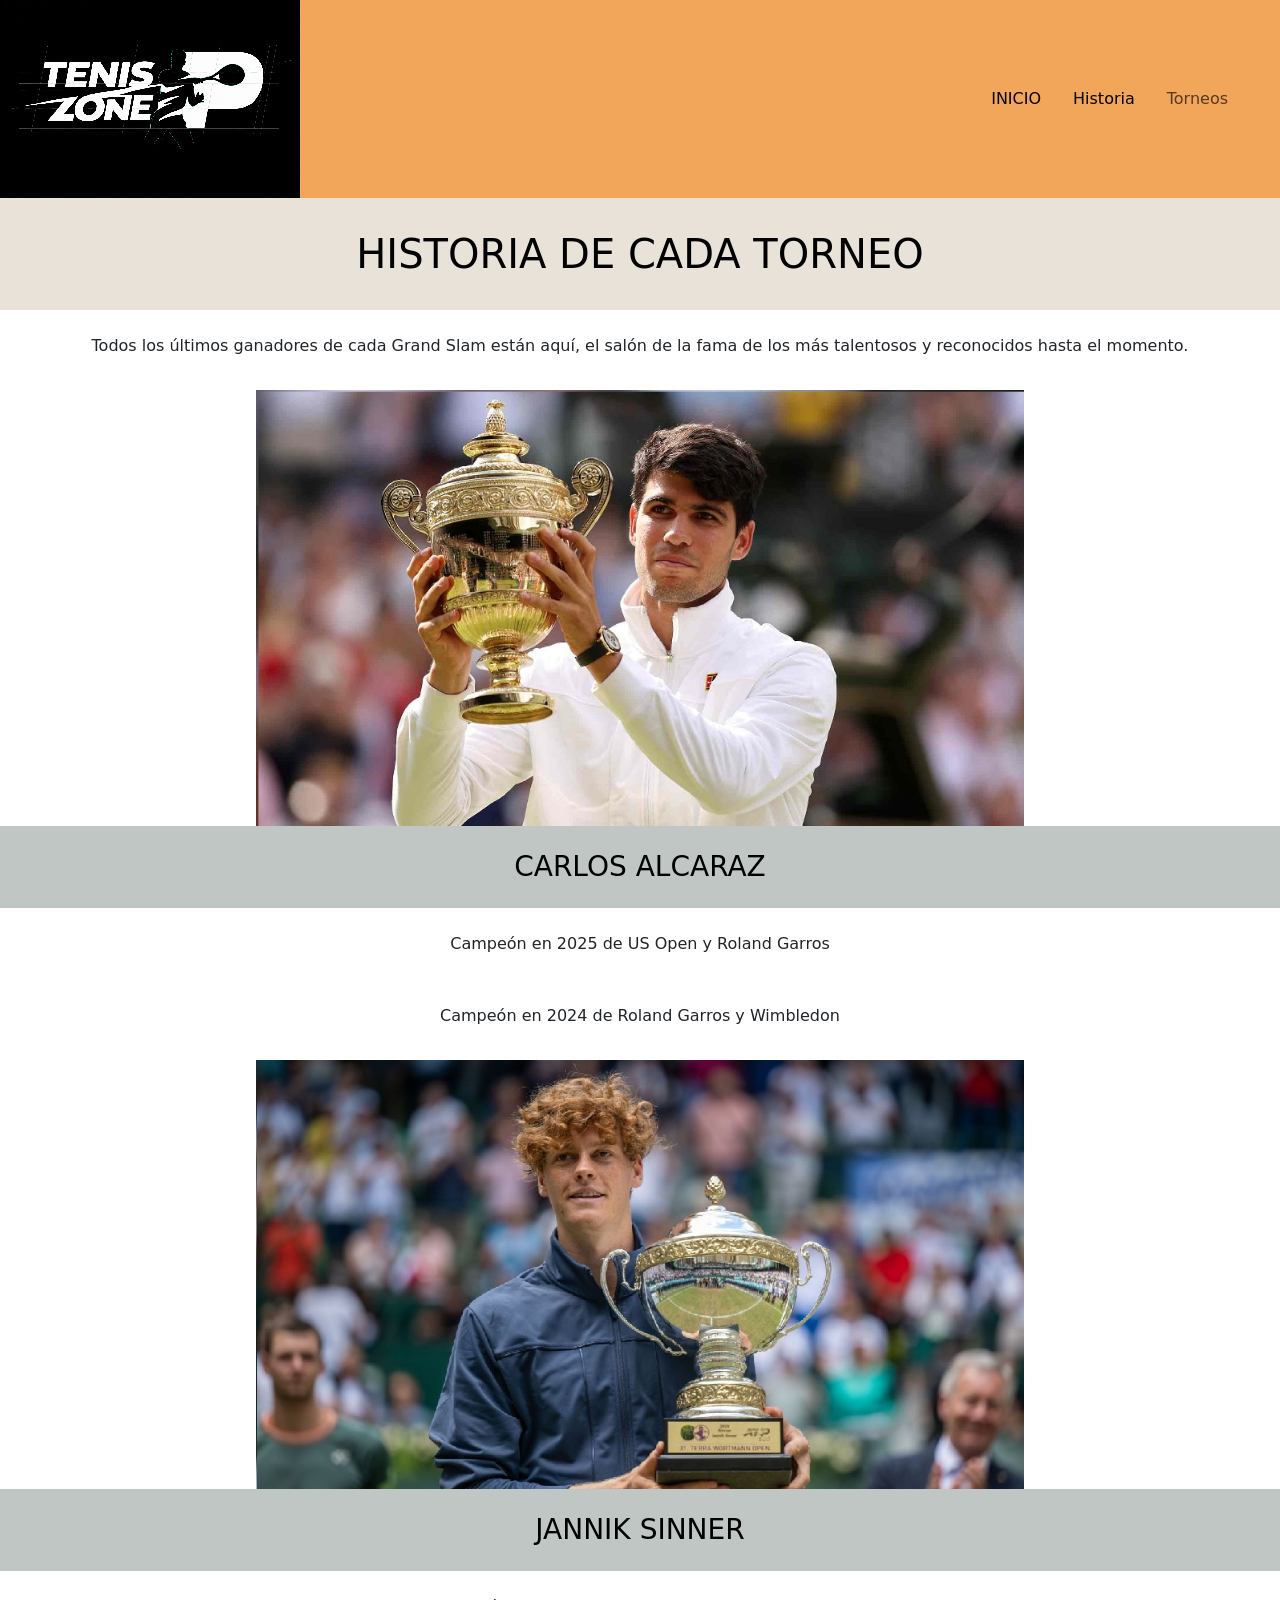
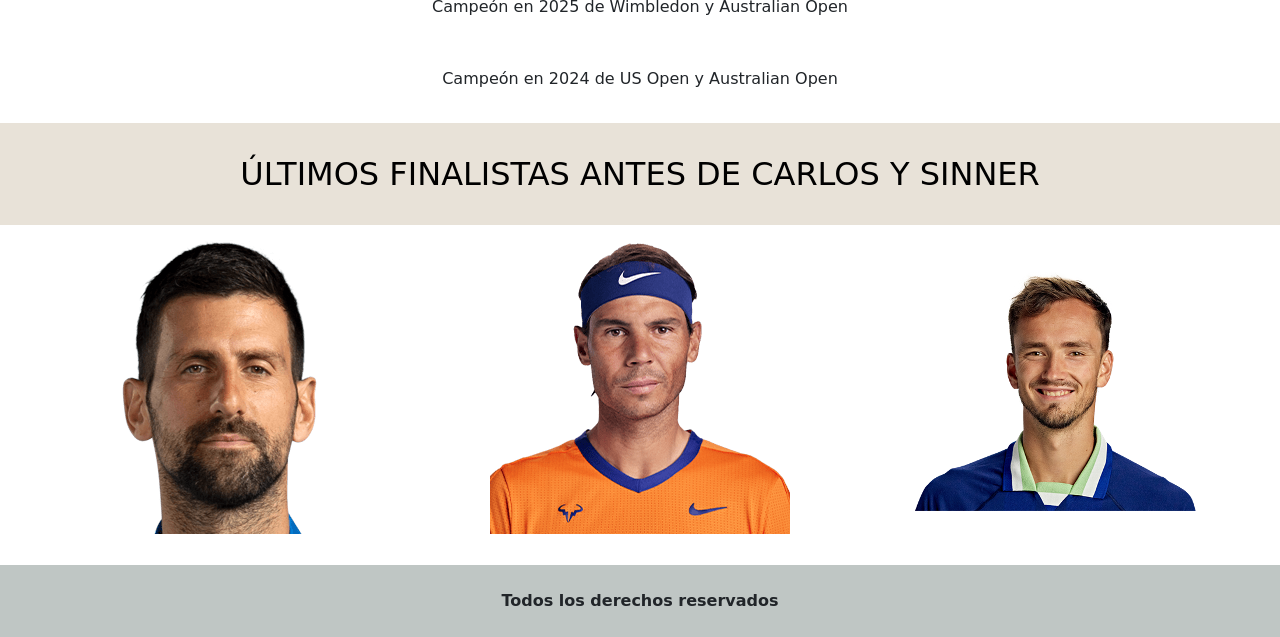
==== pages/historia.html @ b521cf33 "archivos de tenis-zone remake" ====
<!DOCTYPE html>
<html lang="en">
<head>
    <meta charset="UTF-8">
    <meta name="viewport" content="width=device-width, initial-scale=1.0">
    <link rel="stylesheet" href="../css/style.css">
    <title>HISTORIA</title>
    <link href="https://cdn.jsdelivr.net/npm/bootstrap@5.3.8/dist/css/bootstrap.min.css" rel="stylesheet" integrity="sha384-sRIl4kxILFvY47J16cr9ZwB07vP4J8+LH7qKQnuqkuIAvNWLzeN8tE5YBujZqJLB" crossorigin="anonymous">
</head>
<body>
   
    <header>
            <img src="../img/logo.png" alt="">

            <nav class="navbar navbar-expand-lg">
                <div class="container-fluid">
                    <button class="navbar-toggler" type="button" data-bs-toggle="collapse" data-bs-target="#navbarSupportedContent" aria-controls="navbarSupportedContent" aria-expanded="false" aria-label="Toggle navigation">
                    <span class="navbar-toggler-icon"></span>
                    </button>
            <div class="collapse navbar-collapse" id="navbarSupportedContent">
                <ul class="navbar-nav me-auto mb-2 mb-lg-0">
                    <li class="nav-item">
                        <a class="nav-link active" aria-current="page" href="../index.html">INICIO</a>
                    </li>
                    <li class="nav-item">
                        <a class="nav-link active" aria-current="page" href="historia.html">Historia</a>
                    </li>
                    <li class="nav-item">
                        <a class="nav-link" href="./torneos.html">Torneos</a>
                    </li>
                </ul>
            </div>
                </div>
            </nav>
        </header>
   
        
    <main class="main">

        <div class="tope">
            <h1 class="titulo"> HISTORIA DE CADA TORNEO </h1>
            
            <p> Todos los últimos ganadores de cada Grand Slam están aquí, el salón de la fama de los más talentosos y reconocidos hasta el momento. </p>
        </div class="tope">

        <div class="campeones">
            <img src="../img/alcaraz-campeon.jpg" alt="">
            
            <h3 id="titulos"> CARLOS ALCARAZ </h3>
            
            <p> Campeón en 2025 de US Open y Roland Garros </p>
            <p> Campeón en 2024 de Roland Garros y Wimbledon </p>
        </div class="alcaraz">

        <div class="sinner">
            <img src="../img/sinner-campeon.jpg" alt="">
            
            <h3 id="titulos"> JANNIK SINNER </h3>
            
            <p> Campeón en 2025 de Wimbledon y Australian Open </p>
            <p> Campeón en 2024 de US Open y Australian Open </p>
        </div>

    </main>

    <div>
        <h2 class="titulo">
            ÚLTIMOS FINALISTAS ANTES DE CARLOS Y SINNER
        </h2>
        
        <!-- añadir flex a esta class y despues a cada div display flex y jc center -->

        <div class="finalistas">
        
            <div class="novak">
                <img class="item1" src="../img/djokovic.png" alt="">
            </div>
            
            <div class="nadal">
                <img class="item2" src="../img/nadal.png" alt="">
            </div>
            
            <div class="medveded">
                <img class="item3" src="../img/medvedev.png" alt="">
            </div>
        
        </div>
    </div>

    <footer class="footer">
        Todos los derechos reservados
    </footer>

    <script src="https://cdn.jsdelivr.net/npm/bootstrap@5.3.8/dist/js/bootstrap.bundle.min.js" integrity="sha384-FKyoEForCGlyvwx9Hj09JcYn3nv7wiPVlz7YYwJrWVcXK/BmnVDxM+D2scQbITxI" crossorigin="anonymous"></script>
</body>
</html>
---- css/style.css ----
/* Reset de CSS */
* {
    margin: 0;
    padding: 0;
    box-sizing: border-box;
}

body { 
    background-color: #6F8F72;
    color: whitesmoke;

}



header { 
    background-color: #F2A65A;
    display: flex;
    justify-content: space-between; 
    align-items: center; 
    
}

header nav ul { 
    display: flex;
    list-style: none;
    gap: 1rem;
    padding: 2rem;
    justify-content: center;
}

header a:hover { 
    font-size: large;
}

header a:visited { 
    color: black;

}

.titulo { 
    background-color: #E8E2D8;
    color: black;
    text-align: center;
    padding: 2rem;
}

.titulo:active { 
    background-color: #BFC6C4;

}


#titulos { 
    background-color: #BFC6C4;
    color: black;

}

.link { 
    display: flex;
    justify-content: center;
    padding: 1rem;
}


.link h3 { 
    text-align: center;
    width: 18rem;
    height: 5rem;
    border: 2px solid whitesmoke;
    padding: 1rem;
}

.link h3:hover { 
    background-color: #F2A65A;
    font-size: xx-large;

}

main { 
    justify-content: center;
    text-align: center;
}

main div img { 
    width: 70%;
    height: 70%;
    object-fit: cover;
}

main .gallery { 
    display: grid;
    gap: 1.5rem;
    grid-template-columns: 1fr;
}

#titulos { 
    padding: 1.5rem;
}

p { 
    padding: 1rem;
    text-align: center;

}

.formulario { 
    text-align: center;
}

.formulario form { 
    display: grid;
    grid-template-columns: 1fr;
    justify-content: center;
    padding: 1.5rem;
    gap: 1rem;
}

footer { 
    background-color: #BFC6C4;
    text-align: center;
    padding: 1.5rem;
    font-weight: bolder;
}

@media screen and (min-width: 768px) {

    header { 
        flex-direction: row;
    }

    main .gallery { 
        grid-template-columns: repeat(2, 1fr);
    }


    .formulario form { 
        display: grid;
        grid-template-columns: repeat(1, 1fr);
        grid-template-rows: repeat(5, 1fr);
    }
} 

@media screen and (min-width: 1024px) {

    main .gallery { 
        grid-template-columns: repeat(3, 1fr);
    }

    .formulario form { 
        grid-template-columns: repeat(2, 1fr);
        max-width: 800px;
        margin: 0 auto;
    }

    .formulario input[type="submit"] {
        grid-column: span 2;

}

/* sección de historia */



.finalistas { 
    display: flex;
    justify-content: space-between;
    align-items: center;
    padding: 1rem;
}


.finalistas { 

    .novak { 
        display: flex;
        justify-content: center;
    }
    
    .nadal { 
        display: flex;
        justify-content: center;
    }

    .medveded { 
        display: flex;
        justify-content: center;

    }
}


@media screen and (max-width: 764px) {

    div .finalistas { 
        display: grid;
        grid-template-columns: repeat(2, 1fr);
        grid-template-rows: repeat(2, 80%);
    }
}

@media screen and (min-width: 1024px) {

    div .finalistas { 
        display: grid;
        grid-template-columns: repeat(3, 1fr);
        grid-template-rows: 90%;

    }
}


/* sección de torneos */


    main div img { 
    width: 60%;
    height: 60%;
    object-fit: cover;
}

.boxies { 
    display: grid;
    grid-template-columns: repeat(1, 1fr);
    grid-template-rows: repeat(4, 1fr);
}

@media screen and (min-width: 764px) {

    .boxies { 
        display: grid;
        grid-template-columns: repeat(2, 1fr);
        grid-template-rows: repeat(2, 50%);
    }
    
}


@media screen and (min-width:1024px) {

    .boxies { 
        display: grid;
        grid-template-columns: repeat(4, 1fr);
        grid-template-rows: repeat(1, 100%);
        padding-top: 1rem;
    }

}
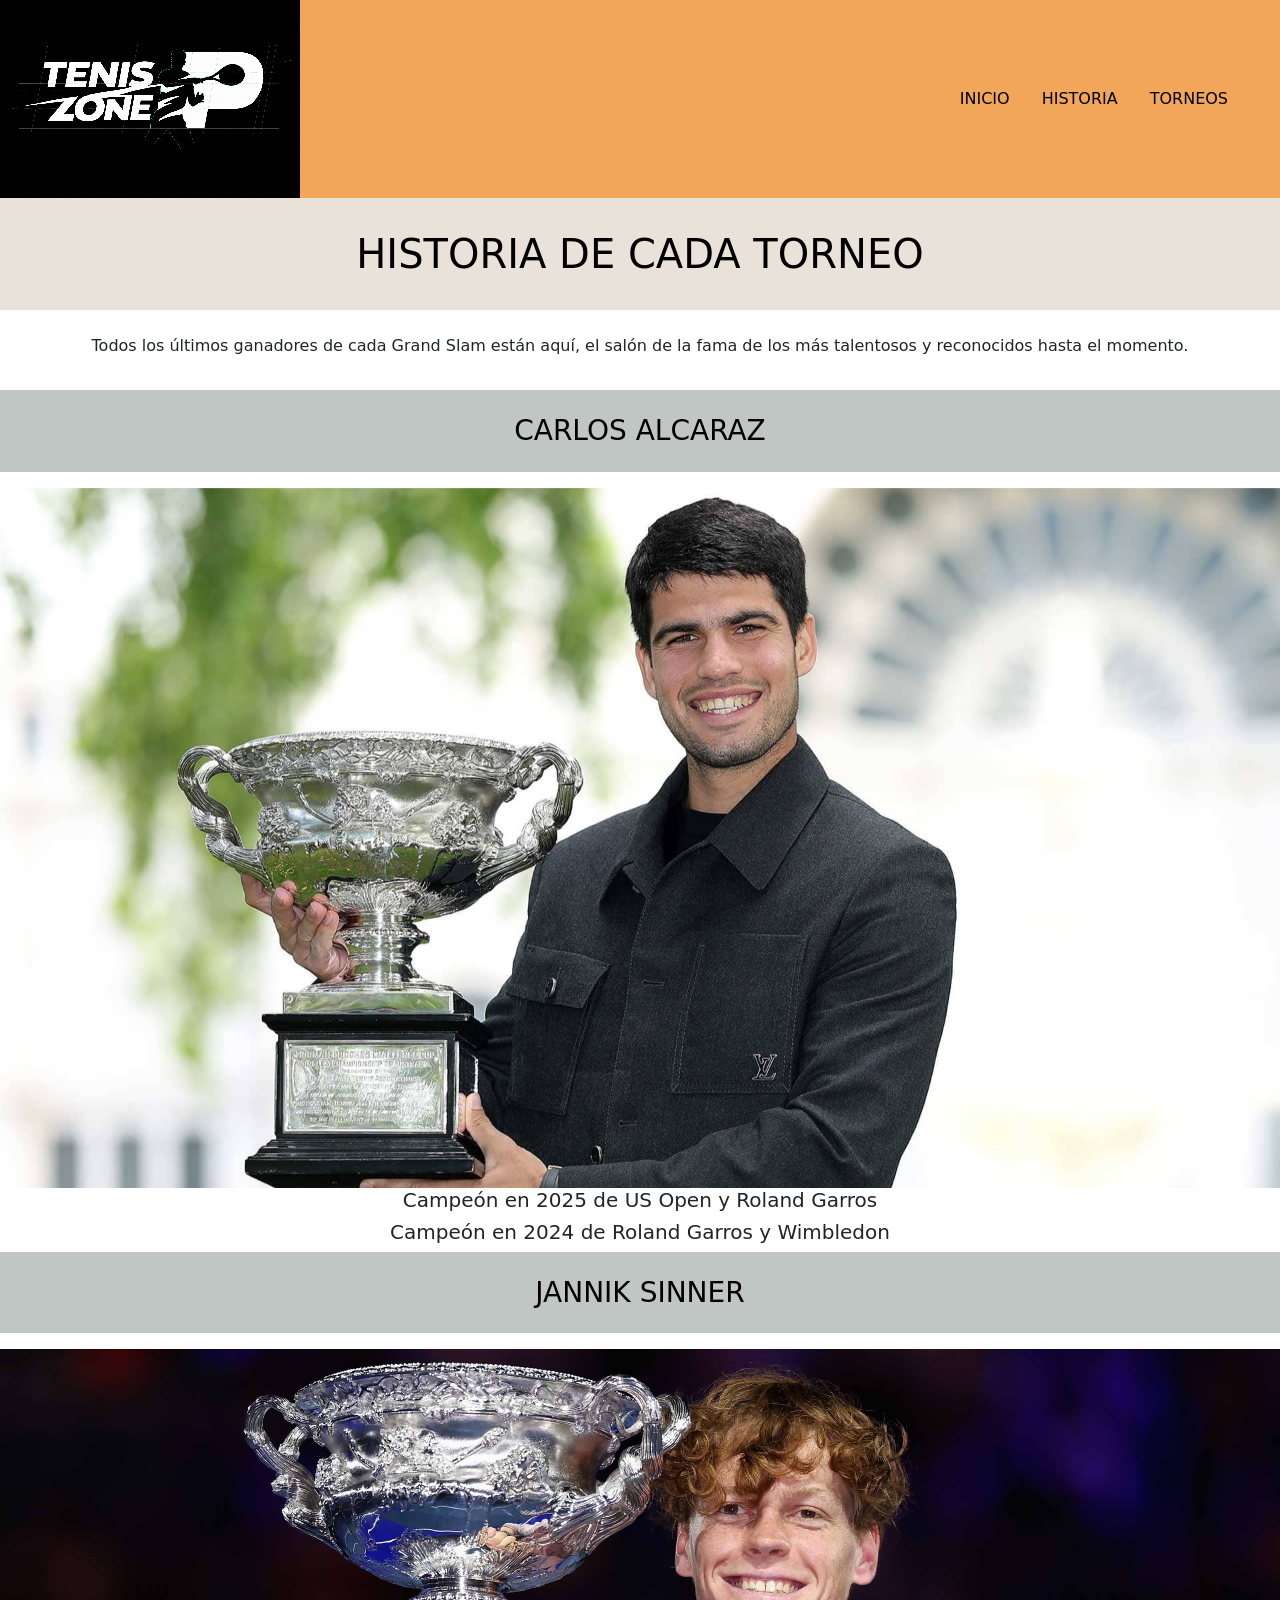
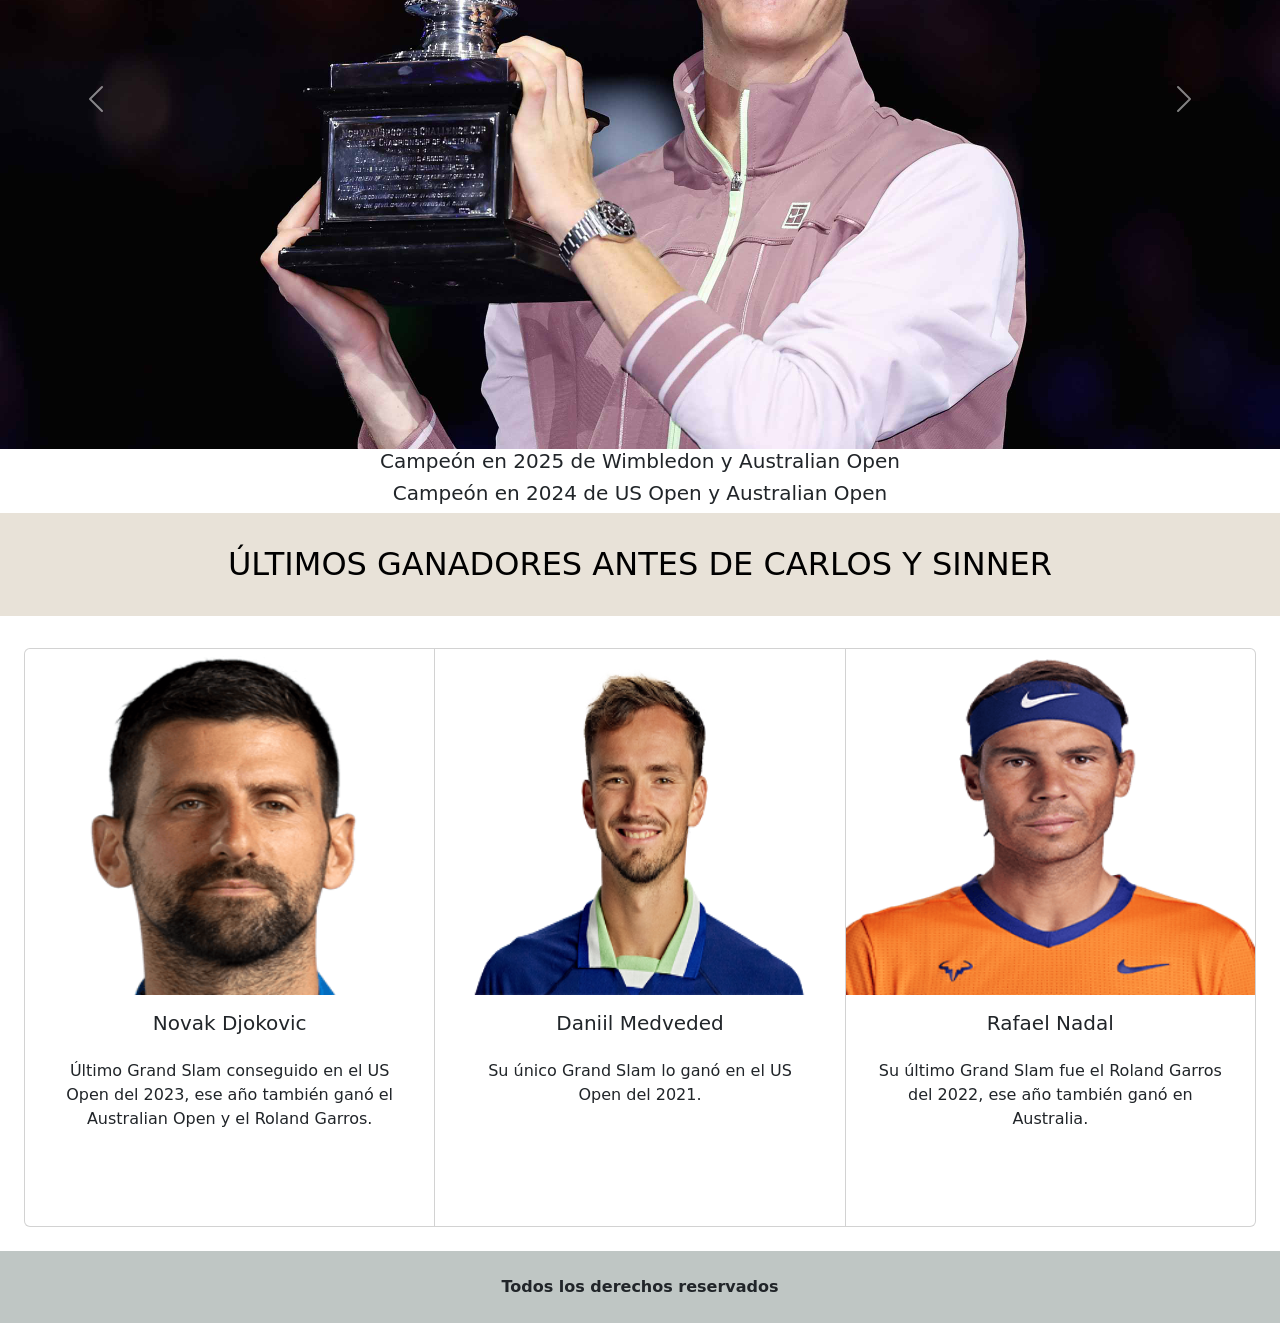
==== commit c4259d6a: "actualización del 9 de feb" ====
--- a/pages/historia.html
+++ b/pages/historia.html
@@ -23,10 +23,10 @@
                         <a class="nav-link active" aria-current="page" href="../index.html">INICIO</a>
                     </li>
                     <li class="nav-item">
-                        <a class="nav-link active" aria-current="page" href="historia.html">Historia</a>
+                        <a class="nav-link active" aria-current="page" href="historia.html">HISTORIA</a>
                     </li>
                     <li class="nav-item">
-                        <a class="nav-link" href="./torneos.html">Torneos</a>
+                        <a class="nav-link active" aria-current="page" href="./torneos.html">TORNEOS</a>
                     </li>
                 </ul>
             </div>
@@ -42,35 +42,104 @@
             
             <p> Todos los últimos ganadores de cada Grand Slam están aquí, el salón de la fama de los más talentosos y reconocidos hasta el momento. </p>
         </div class="tope">
+    
+        <!-- en bootstrap -->
+        <h3 id="titulos"> CARLOS ALCARAZ </h3>
 
-        <div class="campeones">
-            <img src="../img/alcaraz-campeon.jpg" alt="">
+        <div id="carouselExampleAutoplaying" class="carousel slide mt-3" data-bs-ride="carousel">
+            <div class="carousel-inner">
+            <div class="carousel-item active">
+            <img src="../img/alcaraz-ao.jpg" class="d-block w-100" alt="...">
+            </div>
+            <div class="carousel-item">
+            <img src="../img/alcaraz-rg-2025.jpg" class="d-block w-100" alt="...">
+            </div>
+            <div class="carousel-item">
+            <img src="../img/alcaraz-campeon.jpg" class="d-block w-100" alt="...">
+            </div>
+            </div>
+            <button class="carousel-control-prev" type="button" data-bs-target="#carouselExampleAutoplaying" data-bs-slide="prev">
+            <span class="carousel-control-prev-icon" aria-hidden="true"></span>
+            <span class="visually-hidden">Previous</span>
+            </button>
+            <button class="carousel-control-next" type="button" data-bs-target="#carouselExampleAutoplaying" data-bs-slide="next">
+            <span class="carousel-control-next-icon" aria-hidden="true"></span>
+            <span class="visually-hidden">Next</span>
+            </button>
+        </div>
+
+        <h5> Campeón en 2025 de US Open y Roland Garros </h5>
+        <h5> Campeón en 2024 de Roland Garros y Wimbledon </h5>
+
+        <h3 id="titulos"> JANNIK SINNER </h3>
             
-            <h3 id="titulos"> CARLOS ALCARAZ </h3>
-            
-            <p> Campeón en 2025 de US Open y Roland Garros </p>
-            <p> Campeón en 2024 de Roland Garros y Wimbledon </p>
-        </div class="alcaraz">
+            <div id="carouselExampleAutoplaying" class="carousel slide mt-3" data-bs-ride="carousel">
+  <div class="carousel-inner">
+    <div class="carousel-item active">
+      <img src="../img/jannik-campeon.jpg" class="d-block w-100" alt="...">
+    </div>
+    <div class="carousel-item">
+      <img src="../img/jannik-wimbledon.jpg" class="d-block w-100" alt="...">
+    </div>
+    <div class="carousel-item">
+      <img src="../img/sinner-campeon.jpg" class="d-block w-100" alt="...">
+    </div>
+  </div>
+  <button class="carousel-control-prev" type="button" data-bs-target="#carouselExampleAutoplaying" data-bs-slide="prev">
+    <span class="carousel-control-prev-icon" aria-hidden="true"></span>
+    <span class="visually-hidden">Previous</span>
+  </button>
+  <button class="carousel-control-next" type="button" data-bs-target="#carouselExampleAutoplaying" data-bs-slide="next">
+    <span class="carousel-control-next-icon" aria-hidden="true"></span>
+    <span class="visually-hidden">Next</span>
+  </button>
+</div>
 
-        <div class="sinner">
-            <img src="../img/sinner-campeon.jpg" alt="">
-            
-            <h3 id="titulos"> JANNIK SINNER </h3>
-            
-            <p> Campeón en 2025 de Wimbledon y Australian Open </p>
-            <p> Campeón en 2024 de US Open y Australian Open </p>
+
+
+            <h5> Campeón en 2025 de Wimbledon y Australian Open </h5>
+            <h5> Campeón en 2024 de US Open y Australian Open </h5>
         </div>
 
     </main>
 
     <div>
         <h2 class="titulo">
-            ÚLTIMOS FINALISTAS ANTES DE CARLOS Y SINNER
+            ÚLTIMOS GANADORES ANTES DE CARLOS Y SINNER
         </h2>
         
+        <!-- Card con bootstrap -->
+
+            <div class="card-group p-4 text-center">
+  <div class="card">
+    <img src="../img/djokovic.png" class="card-img-top" alt="...">
+    <div class="card-body">
+      <h5 class="card-title">Novak Djokovic</h5>
+      <p class="card-text">Último Grand Slam conseguido en el US Open del 2023, ese año también ganó el Australian Open y el Roland Garros.</p>
+    </div>
+  </div>
+  <div class="card">
+    <img src="../img/medvedev.png" class="card-img-top" alt="...">
+    <div class="card-body">
+      <h5 class="card-title">Daniil Medveded</h5>
+      <p class="card-text">Su único Grand Slam lo ganó en el US Open del 2021.</p>
+    </div>
+  </div>
+  <div class="card">
+    <img src="../img/nadal.png" class="card-img-top" alt="...">
+    <div class="card-body">
+      <h5 class="card-title">Rafael Nadal</h5>
+      <p class="card-text">Su último Grand Slam fue el Roland Garros del 2022, ese año también ganó en Australia.</p>
+    </div>
+  </div>
+</div>
+
+
+
+
         <!-- añadir flex a esta class y despues a cada div display flex y jc center -->
 
-        <div class="finalistas">
+        <!-- <div class="finalistas">
         
             <div class="novak">
                 <img class="item1" src="../img/djokovic.png" alt="">
@@ -85,7 +154,9 @@
             </div>
         
         </div>
-    </div>
+        </div> -->
+
+        <!-- Los metí en una nota porque así no olvido lo que me enseñó el profe pero no se muestra online -->
 
     <footer class="footer">
         Todos los derechos reservados
--- a/css/style.css
+++ b/css/style.css
@@ -78,6 +78,11 @@
 
 }
 
+.carousel-item { 
+    max-height: 700px;
+
+}
+
 main { 
     justify-content: center;
     text-align: center;
@@ -95,6 +100,12 @@
     grid-template-columns: 1fr;
 }
 
+.container .row { 
+    justify-content: space-between;
+    padding: 3rem;
+
+}
+
 #titulos { 
     padding: 1.5rem;
 }
@@ -160,6 +171,11 @@
 }
 
 /* sección de historia */
+
+.card-group .card img { 
+    height: 60%;
+
+}
 
 
 
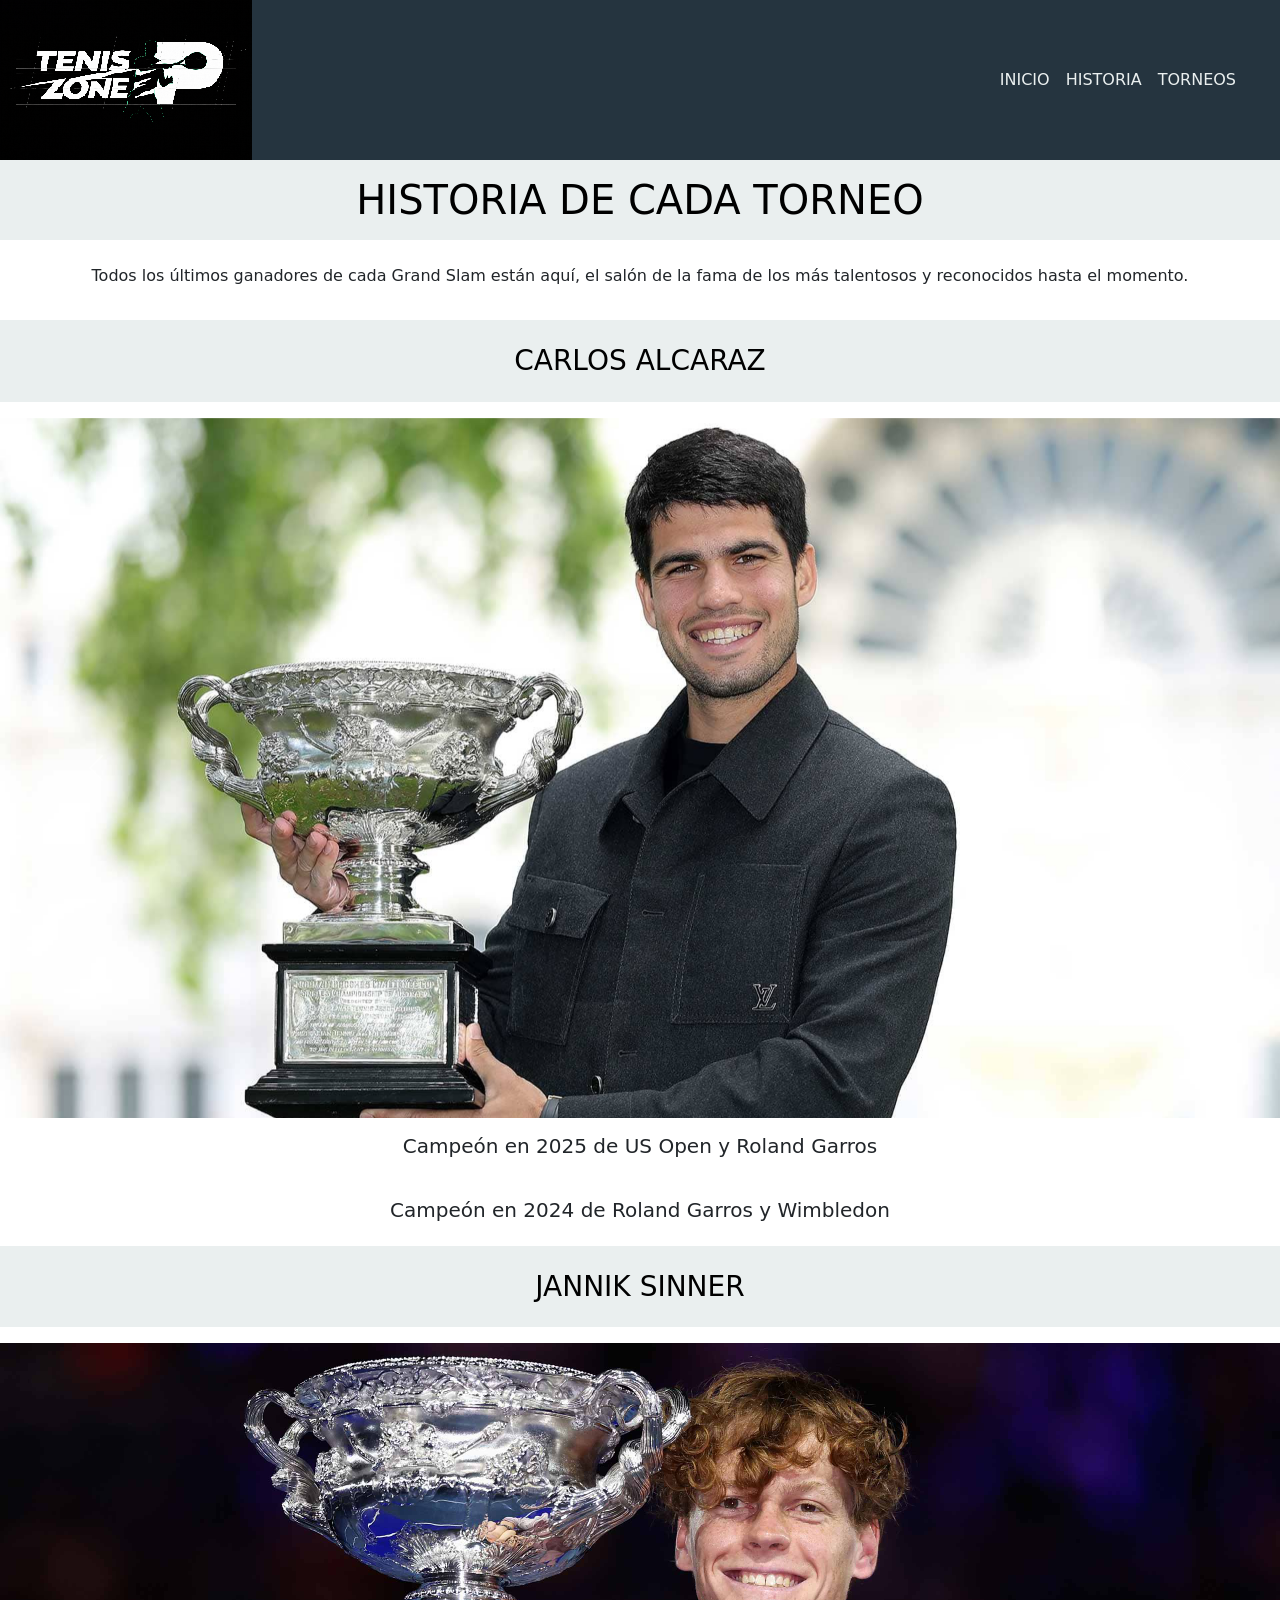
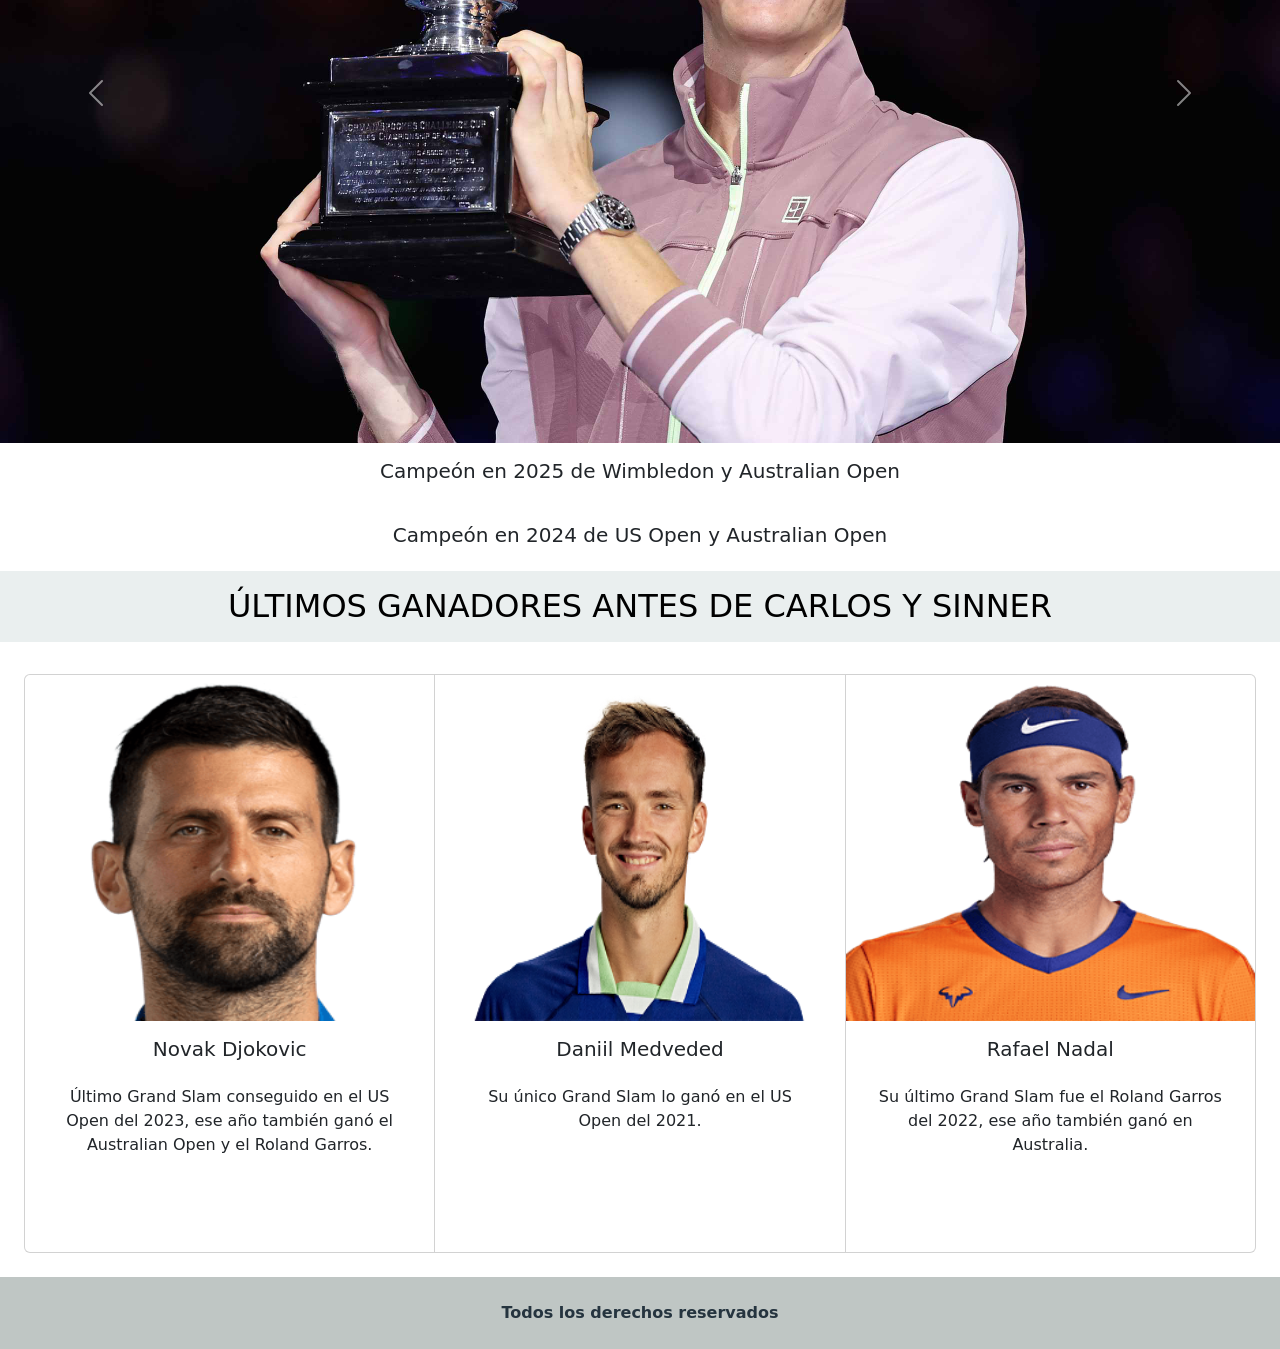
==== commit 8143cc8e: "ultimos cambios para la entrega" ====
--- a/pages/historia.html
+++ b/pages/historia.html
@@ -10,29 +10,29 @@
 <body>
    
     <header>
-            <img src="../img/logo.png" alt="">
+        <img src="../img/logo.png" alt="logo de la pagina">
 
-            <nav class="navbar navbar-expand-lg">
-                <div class="container-fluid">
-                    <button class="navbar-toggler" type="button" data-bs-toggle="collapse" data-bs-target="#navbarSupportedContent" aria-controls="navbarSupportedContent" aria-expanded="false" aria-label="Toggle navigation">
+        <nav class="navbar navbar-expand-lg me-4">
+            <div class="container-fluid">
+                <button class="navbar-toggler" type="button" data-bs-toggle="collapse" data-bs-target="#navbarSupportedContent" aria-controls="navbarSupportedContent" aria-expanded="false" aria-label="Toggle navigation">
                     <span class="navbar-toggler-icon"></span>
-                    </button>
-            <div class="collapse navbar-collapse" id="navbarSupportedContent">
-                <ul class="navbar-nav me-auto mb-2 mb-lg-0">
-                    <li class="nav-item">
-                        <a class="nav-link active" aria-current="page" href="../index.html">INICIO</a>
-                    </li>
-                    <li class="nav-item">
-                        <a class="nav-link active" aria-current="page" href="historia.html">HISTORIA</a>
-                    </li>
-                    <li class="nav-item">
-                        <a class="nav-link active" aria-current="page" href="./torneos.html">TORNEOS</a>
-                    </li>
-                </ul>
+                </button>
+                <div class="collapse navbar-collapse" id="navbarSupportedContent">
+                    <ul class="navbar-nav me-auto mb-2 mb-lg-0">
+                        <li class="nav-item">
+                            <a class="nav-link active" aria-current="page" href="../index.html">INICIO</a>
+                        </li>
+                        <li class="nav-item">
+                            <a class="nav-link active" aria-current="page" href="historia.html">HISTORIA</a>
+                        </li>
+                        <li class="nav-item">
+                            <a class="nav-link active" aria-current="page" href="./torneos.html">TORNEOS</a>
+                        </li>
+                    </ul>
+                </div>
             </div>
-                </div>
-            </nav>
-        </header>
+        </nav>
+    </header>
    
         
     <main class="main">
@@ -48,23 +48,23 @@
 
         <div id="carouselExampleAutoplaying" class="carousel slide mt-3" data-bs-ride="carousel">
             <div class="carousel-inner">
-            <div class="carousel-item active">
-            <img src="../img/alcaraz-ao.jpg" class="d-block w-100" alt="...">
-            </div>
-            <div class="carousel-item">
-            <img src="../img/alcaraz-rg-2025.jpg" class="d-block w-100" alt="...">
-            </div>
-            <div class="carousel-item">
-            <img src="../img/alcaraz-campeon.jpg" class="d-block w-100" alt="...">
-            </div>
+                <div class="carousel-item active">
+                    <img src="../img/alcaraz-ao.jpg" class="d-block w-100" alt="alcaraz en el autralian open">
+                </div>
+                <div class="carousel-item">
+                    <img src="../img/alcaraz-rg-2025.jpg" class="d-block w-100" alt="alcaraz en roland garros">
+                </div>
+                <div class="carousel-item">
+                    <img src="../img/alcaraz-campeon.jpg" class="d-block w-100" alt="alcaraz campeon">
+                </div>
             </div>
             <button class="carousel-control-prev" type="button" data-bs-target="#carouselExampleAutoplaying" data-bs-slide="prev">
-            <span class="carousel-control-prev-icon" aria-hidden="true"></span>
-            <span class="visually-hidden">Previous</span>
+                <span class="carousel-control-prev-icon" aria-hidden="true"></span>
+                <span class="visually-hidden">Previous</span>
             </button>
             <button class="carousel-control-next" type="button" data-bs-target="#carouselExampleAutoplaying" data-bs-slide="next">
-            <span class="carousel-control-next-icon" aria-hidden="true"></span>
-            <span class="visually-hidden">Next</span>
+                <span class="carousel-control-next-icon" aria-hidden="true"></span>
+                <span class="visually-hidden">Next</span>
             </button>
         </div>
 
@@ -73,27 +73,27 @@
 
         <h3 id="titulos"> JANNIK SINNER </h3>
             
-            <div id="carouselExampleAutoplaying" class="carousel slide mt-3" data-bs-ride="carousel">
-  <div class="carousel-inner">
-    <div class="carousel-item active">
-      <img src="../img/jannik-campeon.jpg" class="d-block w-100" alt="...">
-    </div>
-    <div class="carousel-item">
-      <img src="../img/jannik-wimbledon.jpg" class="d-block w-100" alt="...">
-    </div>
-    <div class="carousel-item">
-      <img src="../img/sinner-campeon.jpg" class="d-block w-100" alt="...">
-    </div>
-  </div>
-  <button class="carousel-control-prev" type="button" data-bs-target="#carouselExampleAutoplaying" data-bs-slide="prev">
-    <span class="carousel-control-prev-icon" aria-hidden="true"></span>
-    <span class="visually-hidden">Previous</span>
-  </button>
-  <button class="carousel-control-next" type="button" data-bs-target="#carouselExampleAutoplaying" data-bs-slide="next">
-    <span class="carousel-control-next-icon" aria-hidden="true"></span>
-    <span class="visually-hidden">Next</span>
-  </button>
-</div>
+        <div id="carouselExampleAutoplaying" class="carousel slide mt-3" data-bs-ride="carousel">
+            <div class="carousel-inner">
+                <div class="carousel-item active">
+                    <img src="../img/jannik-campeon.jpg" class="d-block w-100" alt="jannik sinner campeon">
+                </div>
+                <div class="carousel-item">
+                    <img src="../img/jannik-wimbledon.jpg" class="d-block w-100" alt="jannik campeon de wimbledon">
+                </div>
+                <div class="carousel-item">
+                    <img src="../img/sinner-campeon.jpg" class="d-block w-100" alt="sinner campeon">
+                </div>
+            </div>
+            <button class="carousel-control-prev" type="button" data-bs-target="#carouselExampleAutoplaying" data-bs-slide="prev">
+                <span class="carousel-control-prev-icon" aria-hidden="true"></span>
+                <span class="visually-hidden">Previous</span>
+            </button>
+            <button class="carousel-control-next" type="button" data-bs-target="#carouselExampleAutoplaying" data-bs-slide="next">
+                <span class="carousel-control-next-icon" aria-hidden="true"></span>
+                <span class="visually-hidden">Next</span>
+            </button>
+        </div>
 
 
 
@@ -103,43 +103,44 @@
 
     </main>
 
-    <div>
         <h2 class="titulo">
             ÚLTIMOS GANADORES ANTES DE CARLOS Y SINNER
         </h2>
         
         <!-- Card con bootstrap -->
 
+        <section>
             <div class="card-group p-4 text-center">
-  <div class="card">
-    <img src="../img/djokovic.png" class="card-img-top" alt="...">
-    <div class="card-body">
-      <h5 class="card-title">Novak Djokovic</h5>
-      <p class="card-text">Último Grand Slam conseguido en el US Open del 2023, ese año también ganó el Australian Open y el Roland Garros.</p>
-    </div>
-  </div>
-  <div class="card">
-    <img src="../img/medvedev.png" class="card-img-top" alt="...">
-    <div class="card-body">
-      <h5 class="card-title">Daniil Medveded</h5>
-      <p class="card-text">Su único Grand Slam lo ganó en el US Open del 2021.</p>
-    </div>
-  </div>
-  <div class="card">
-    <img src="../img/nadal.png" class="card-img-top" alt="...">
-    <div class="card-body">
-      <h5 class="card-title">Rafael Nadal</h5>
-      <p class="card-text">Su último Grand Slam fue el Roland Garros del 2022, ese año también ganó en Australia.</p>
-    </div>
-  </div>
-</div>
+                <div class="card">
+                    <img src="../img/djokovic.png" class="card-img-top " alt="foto de novak djokovic">
+                    <div class="card-body">
+                        <h5 class="card-title">Novak Djokovic</h5>
+                        <p class="card-text">Último Grand Slam conseguido en el US Open del 2023, ese año también ganó el Australian Open y el Roland Garros.</p>
+                    </div>
+                </div>
+                <div class="card">
+                    <img src="../img/medvedev.png" class="card-img-top" alt="foto de daniil medveded">
+                    <div class="card-body">
+                        <h5 class="card-title">Daniil Medveded</h5>
+                        <p class="card-text">Su único Grand Slam lo ganó en el US Open del 2021.</p>
+                    </div>
+                </div>
+                <div class="card">
+                    <img src="../img/nadal.png" class="card-img-top" alt="foto de rafael nadal">
+                    <div class="card-body">
+                        <h5 class="card-title">Rafael Nadal</h5>
+                        <p class="card-text">Su último Grand Slam fue el Roland Garros del 2022, ese año también ganó en Australia.</p>
+                    </div>
+                </div>
+            </div>
+        </section>
 
 
 
 
         <!-- añadir flex a esta class y despues a cada div display flex y jc center -->
 
-        <!-- <div class="finalistas">
+            <!-- <div class="finalistas">
         
             <div class="novak">
                 <img class="item1" src="../img/djokovic.png" alt="">
@@ -151,10 +152,8 @@
             
             <div class="medveded">
                 <img class="item3" src="../img/medvedev.png" alt="">
-            </div>
+            </div> -->
         
-        </div>
-        </div> -->
 
         <!-- Los metí en una nota porque así no olvido lo que me enseñó el profe pero no se muestra online -->
 
--- a/css/style.css
+++ b/css/style.css
@@ -6,53 +6,51 @@
 }
 
 body { 
-    background-color: #6F8F72;
+    background-color: #EAEFEF;
     color: whitesmoke;
 
 }
 
-
-
 header { 
-    background-color: #F2A65A;
+    background-color: #25343F;
     display: flex;
     justify-content: space-between; 
     align-items: center; 
-    
-}
-
-header nav ul { 
-    display: flex;
-    list-style: none;
-    gap: 1rem;
-    padding: 2rem;
-    justify-content: center;
 }
 
 header a:hover { 
     font-size: large;
+    font-weight: bolder;
 }
 
 header a:visited { 
+    color: #25343F;
+
+}
+
+.navbar .nav-link,
+.navbar .nav-link.active {
+  color: #EAEFEF !important;
+}
+
+
+
+.titulo { 
+    background-color: #EAEFEF;
     color: black;
-
-}
-
-.titulo { 
-    background-color: #E8E2D8;
-    color: black;
-    text-align: center;
-    padding: 2rem;
+    justify-content: center;
+    text-align: center;
+    padding: 1rem;
 }
 
 .titulo:active { 
-    background-color: #BFC6C4;
+    background-color: #BFC9D1;
 
 }
 
 
 #titulos { 
-    background-color: #BFC6C4;
+    background-color: #EAEFEF;
     color: black;
 
 }
@@ -68,12 +66,12 @@
     text-align: center;
     width: 18rem;
     height: 5rem;
-    border: 2px solid whitesmoke;
+    border: 3px solid #25343F;
     padding: 1rem;
 }
 
 .link h3:hover { 
-    background-color: #F2A65A;
+    background-color: #BFC9D1;
     font-size: xx-large;
 
 }
@@ -128,7 +126,13 @@
     gap: 1rem;
 }
 
+form label { 
+    color: #25343F;
+
+}
+
 footer { 
+    color: #25343F;
     background-color: #BFC6C4;
     text-align: center;
     padding: 1.5rem;
@@ -167,7 +171,7 @@
 
     .formulario input[type="submit"] {
         grid-column: span 2;
-
+    }
 }
 
 /* sección de historia */
@@ -177,55 +181,9 @@
 
 }
 
-
-
-.finalistas { 
-    display: flex;
-    justify-content: space-between;
-    align-items: center;
-    padding: 1rem;
-}
-
-
-.finalistas { 
-
-    .novak { 
-        display: flex;
-        justify-content: center;
-    }
-    
-    .nadal { 
-        display: flex;
-        justify-content: center;
-    }
-
-    .medveded { 
-        display: flex;
-        justify-content: center;
-
-    }
-}
-
-
-@media screen and (max-width: 764px) {
-
-    div .finalistas { 
-        display: grid;
-        grid-template-columns: repeat(2, 1fr);
-        grid-template-rows: repeat(2, 80%);
-    }
-}
-
-@media screen and (min-width: 1024px) {
-
-    div .finalistas { 
-        display: grid;
-        grid-template-columns: repeat(3, 1fr);
-        grid-template-rows: 90%;
-
-    }
-}
-
+main h5 { 
+    padding: 1rem;
+}
 
 /* sección de torneos */
 
@@ -242,6 +200,7 @@
     grid-template-rows: repeat(4, 1fr);
 }
 
+
 @media screen and (min-width: 764px) {
 
     .boxies { 
@@ -253,13 +212,12 @@
 }
 
 
-@media screen and (min-width:1024px) {
-
+@media screen and (min-width: 1024px) { 
+    
     .boxies { 
         display: grid;
         grid-template-columns: repeat(4, 1fr);
         grid-template-rows: repeat(1, 100%);
         padding-top: 1rem;
     }
-
 }
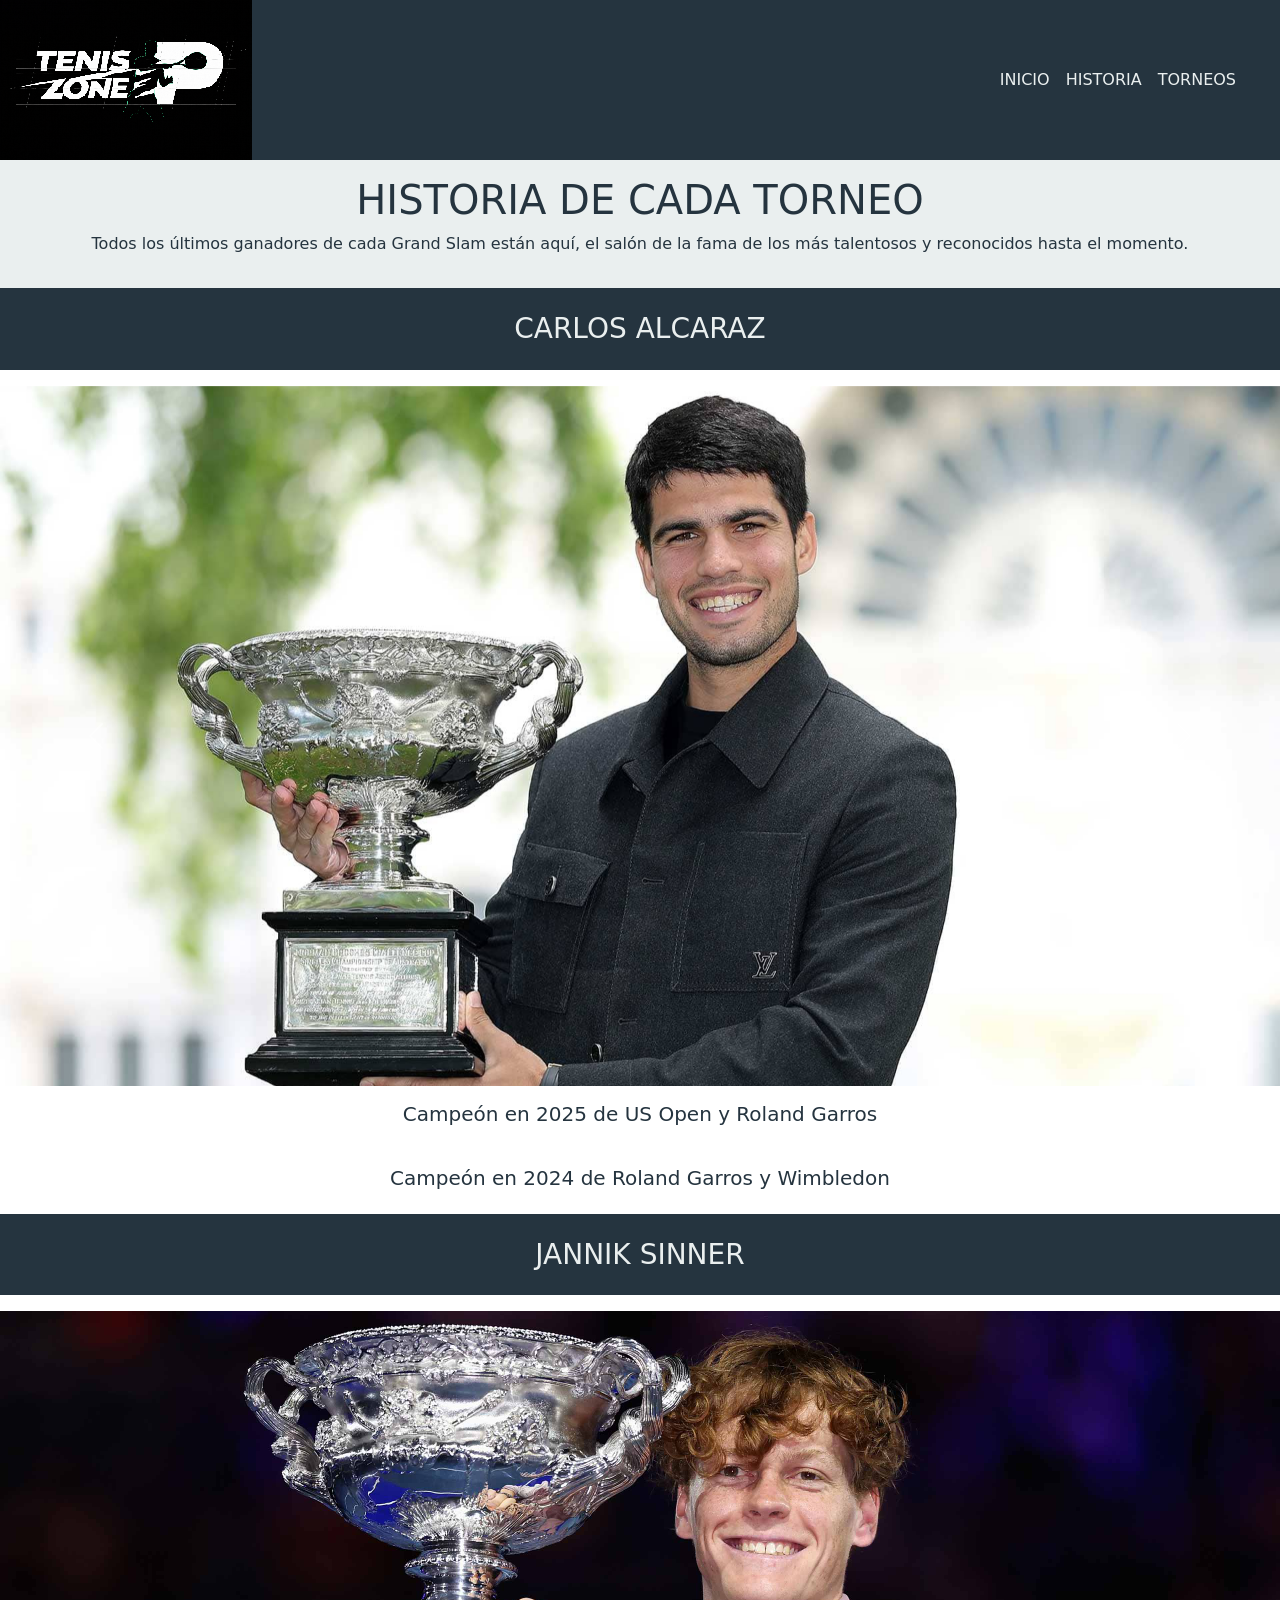
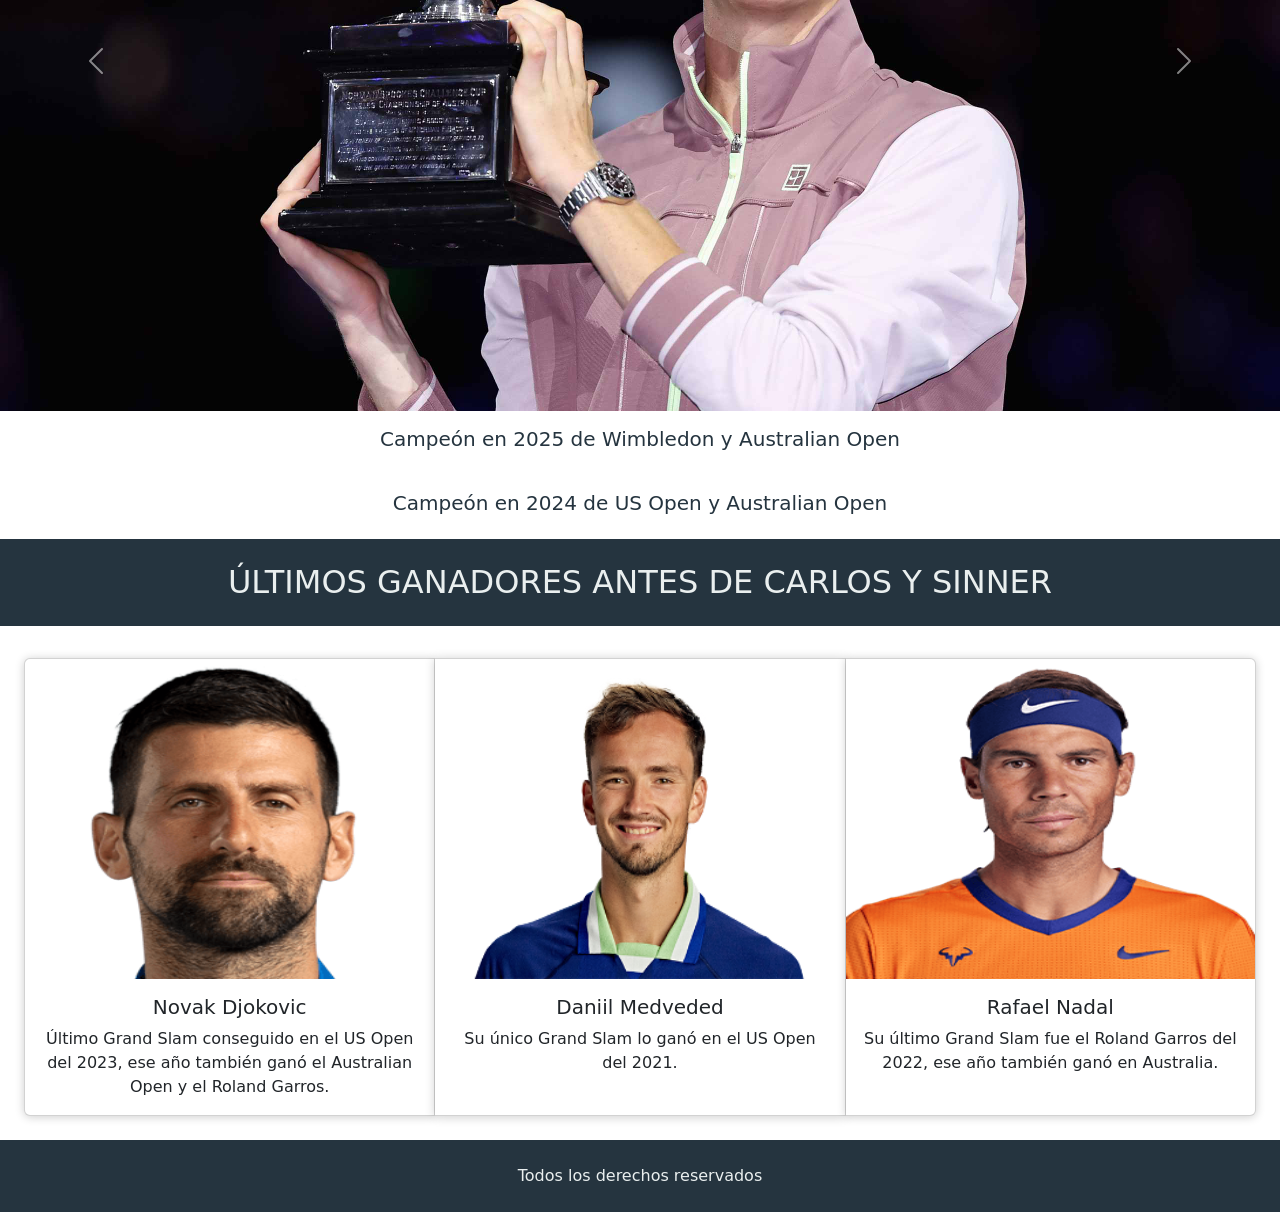
==== commit 778357e9: "actualización con sass y mucho más 26/feb" ====
--- a/pages/historia.html
+++ b/pages/historia.html
@@ -37,11 +37,10 @@
         
     <main class="main">
 
-        <div class="tope">
-            <h1 class="titulo"> HISTORIA DE CADA TORNEO </h1>
-            
+        <div class="titulo">
+            <h1> HISTORIA DE CADA TORNEO </h1>
             <p> Todos los últimos ganadores de cada Grand Slam están aquí, el salón de la fama de los más talentosos y reconocidos hasta el momento. </p>
-        </div class="tope">
+        </div>
     
         <!-- en bootstrap -->
         <h3 id="titulos"> CARLOS ALCARAZ </h3>
@@ -94,16 +93,13 @@
                 <span class="visually-hidden">Next</span>
             </button>
         </div>
-
-
-
             <h5> Campeón en 2025 de Wimbledon y Australian Open </h5>
             <h5> Campeón en 2024 de US Open y Australian Open </h5>
         </div>
 
     </main>
 
-        <h2 class="titulo">
+        <h2 id="titulos"">
             ÚLTIMOS GANADORES ANTES DE CARLOS Y SINNER
         </h2>
         
--- a/css/style.css
+++ b/css/style.css
@@ -1,31 +1,18 @@
-/* Reset de CSS */
-* {
-    margin: 0;
-    padding: 0;
-    box-sizing: border-box;
+/* comentario en saas y css */
+header {
+  background-color: #25343F;
+  display: flex;
+  justify-content: space-between;
+  align-items: center;
 }
 
-body { 
-    background-color: #EAEFEF;
-    color: whitesmoke;
-
+header a:hover {
+  font-size: large;
+  font-weight: bolder;
 }
 
-header { 
-    background-color: #25343F;
-    display: flex;
-    justify-content: space-between; 
-    align-items: center; 
-}
-
-header a:hover { 
-    font-size: large;
-    font-weight: bolder;
-}
-
-header a:visited { 
-    color: #25343F;
-
+header a:visited {
+  color: #25343F;
 }
 
 .navbar .nav-link,
@@ -33,191 +20,147 @@
   color: #EAEFEF !important;
 }
 
-
-
-.titulo { 
-    background-color: #EAEFEF;
-    color: black;
-    justify-content: center;
-    text-align: center;
-    padding: 1rem;
+.titulo {
+  background-color: #EAEFEF;
+  color: #25343F;
+  justify-content: center;
+  text-align: center;
+  padding: 1rem;
 }
 
-.titulo:active { 
-    background-color: #BFC9D1;
-
+.link {
+  text-decoration: none;
+  display: flex;
+  justify-content: center;
+  padding: 1rem;
+}
+.link a {
+  text-decoration: none;
+}
+.link h3 {
+  color: #25343F;
+  text-align: center;
+  width: 18rem;
+  height: 5rem;
+  border: 3px solid #25343F;
+  padding: 1rem;
+  border-radius: 10px;
+}
+.link h3:hover {
+  background-color: #25343F;
+  font-size: xx-large;
+  color: #EAEFEF;
 }
 
-
-#titulos { 
-    background-color: #EAEFEF;
-    color: black;
-
+.carousel-item {
+  max-height: 700px;
 }
 
-.link { 
-    display: flex;
-    justify-content: center;
-    padding: 1rem;
+.container {
+  display: grid;
+  grid-template-columns: 1fr;
+  width: 100%;
+  max-width: 1100px;
+  padding: 1.5rem;
+  margin: 0 auto;
+  gap: 20px;
 }
 
-
-.link h3 { 
-    text-align: center;
-    width: 18rem;
-    height: 5rem;
-    border: 3px solid #25343F;
-    padding: 1rem;
+.card {
+  width: 100%;
+  border-radius: 10px;
+  overflow: hidden;
+  background-color: whitesmoke;
+  box-shadow: 0px 1px 10px rgba(0, 0, 0, 0.2);
+  cursor: default;
+  transition: all 400ms ease;
 }
 
-.link h3:hover { 
-    background-color: #BFC9D1;
-    font-size: xx-large;
-
+.card:hover {
+  box-shadow: 5px 5px 20px rgba(0, 0, 0, 0.4);
+  transform: translateY(-3%);
 }
 
-.carousel-item { 
-    max-height: 700px;
-
+.card img {
+  width: 100%;
+  height: 320px;
+}
+.card .contenido {
+  padding: 15px;
+  text-align: center;
+}
+.card .contenido p {
+  line-height: 1.5;
+  color: #6a6a6a;
+}
+.card .contenido h3 {
+  font-weight: 400;
+  margin-bottom: 15px;
+}
+.card .contenido a {
+  text-decoration: none;
+  display: inline-block;
+  padding: 10px;
+  margin-top: 10px;
+  color: #2fb4cc;
+  border: 1px solid #2fb4cc;
+  border-radius: 4px;
+  transition: all 400ms ease;
+}
+.card .contenido a:hover {
+  background: #2fb4cc;
+  color: #fff;
 }
 
-main { 
-    justify-content: center;
-    text-align: center;
+@media (min-width: 764px) {
+  .container {
+    grid-template-columns: repeat(2, 1fr);
+  }
+}
+@media (min-width: 1024px) {
+  .container {
+    grid-template-columns: repeat(3, 1fr);
+  }
+}
+footer {
+  text-align: center;
+  padding: 1.5rem;
+  background-color: #25343F;
+  color: #EAEFEF;
 }
 
-main div img { 
-    width: 70%;
-    height: 70%;
-    object-fit: cover;
+#titulos {
+  background-color: #25343F;
+  color: #EAEFEF;
+  text-align: center;
+  padding: 1.5rem;
 }
 
-main .gallery { 
-    display: grid;
-    gap: 1.5rem;
-    grid-template-columns: 1fr;
+main h5 {
+  text-align: center;
+  padding: 1rem;
+  color: #25343F;
 }
 
-.container .row { 
-    justify-content: space-between;
-    padding: 3rem;
-
+.container-torneos {
+  display: grid;
+  grid-template-columns: 1fr;
+  width: 100%;
+  max-width: 1100px;
+  padding: 1.5rem;
+  margin: 0 auto;
+  gap: 20px;
 }
 
-#titulos { 
-    padding: 1.5rem;
+@media (min-width: 764px) {
+  .container-torneos {
+    grid-template-columns: repeat(2, 1fr);
+  }
+}
+@media (min-width: 1024px) {
+  .container-torneos {
+    grid-template-columns: repeat(4, 1fr);
+  }
 }
 
-p { 
-    padding: 1rem;
-    text-align: center;
-
-}
-
-.formulario { 
-    text-align: center;
-}
-
-.formulario form { 
-    display: grid;
-    grid-template-columns: 1fr;
-    justify-content: center;
-    padding: 1.5rem;
-    gap: 1rem;
-}
-
-form label { 
-    color: #25343F;
-
-}
-
-footer { 
-    color: #25343F;
-    background-color: #BFC6C4;
-    text-align: center;
-    padding: 1.5rem;
-    font-weight: bolder;
-}
-
-@media screen and (min-width: 768px) {
-
-    header { 
-        flex-direction: row;
-    }
-
-    main .gallery { 
-        grid-template-columns: repeat(2, 1fr);
-    }
-
-
-    .formulario form { 
-        display: grid;
-        grid-template-columns: repeat(1, 1fr);
-        grid-template-rows: repeat(5, 1fr);
-    }
-} 
-
-@media screen and (min-width: 1024px) {
-
-    main .gallery { 
-        grid-template-columns: repeat(3, 1fr);
-    }
-
-    .formulario form { 
-        grid-template-columns: repeat(2, 1fr);
-        max-width: 800px;
-        margin: 0 auto;
-    }
-
-    .formulario input[type="submit"] {
-        grid-column: span 2;
-    }
-}
-
-/* sección de historia */
-
-.card-group .card img { 
-    height: 60%;
-
-}
-
-main h5 { 
-    padding: 1rem;
-}
-
-/* sección de torneos */
-
-
-    main div img { 
-    width: 60%;
-    height: 60%;
-    object-fit: cover;
-}
-
-.boxies { 
-    display: grid;
-    grid-template-columns: repeat(1, 1fr);
-    grid-template-rows: repeat(4, 1fr);
-}
-
-
-@media screen and (min-width: 764px) {
-
-    .boxies { 
-        display: grid;
-        grid-template-columns: repeat(2, 1fr);
-        grid-template-rows: repeat(2, 50%);
-    }
-    
-}
-
-
-@media screen and (min-width: 1024px) { 
-    
-    .boxies { 
-        display: grid;
-        grid-template-columns: repeat(4, 1fr);
-        grid-template-rows: repeat(1, 100%);
-        padding-top: 1rem;
-    }
-}+/*# sourceMappingURL=style.css.map */
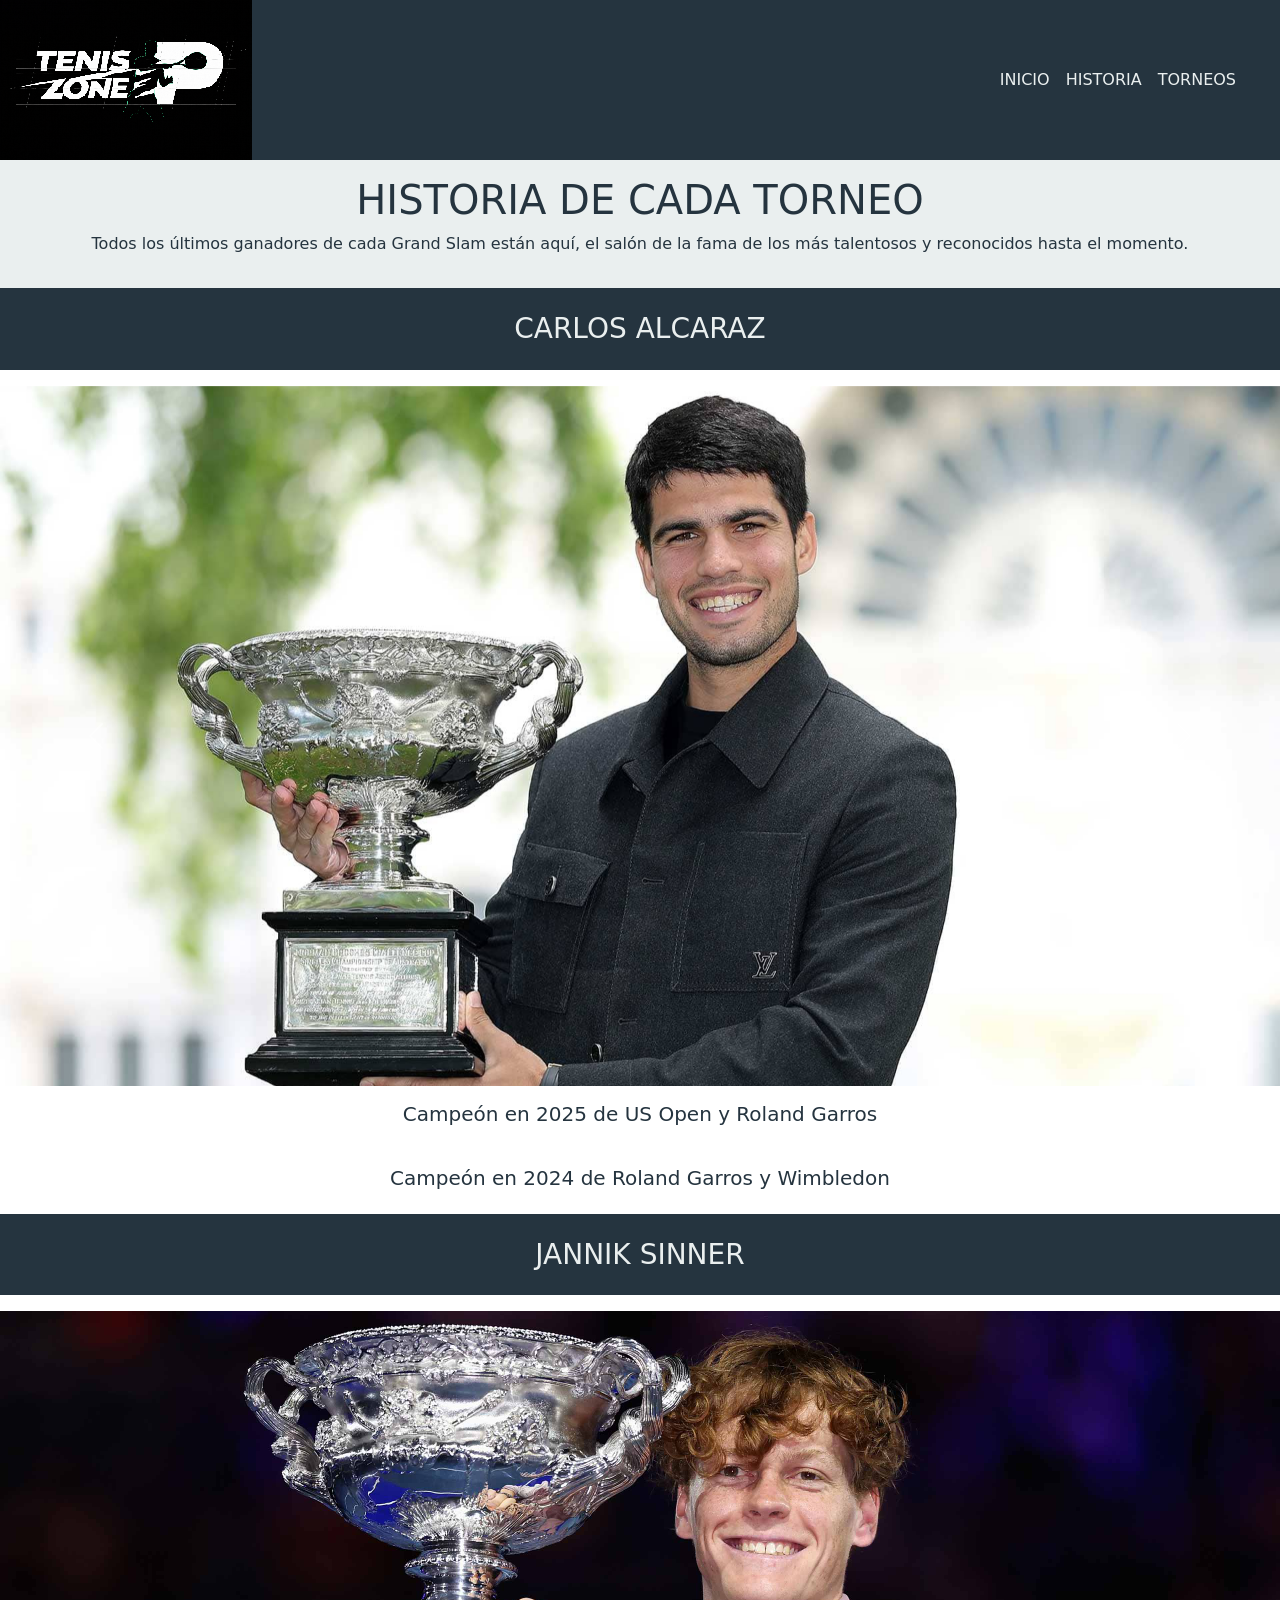
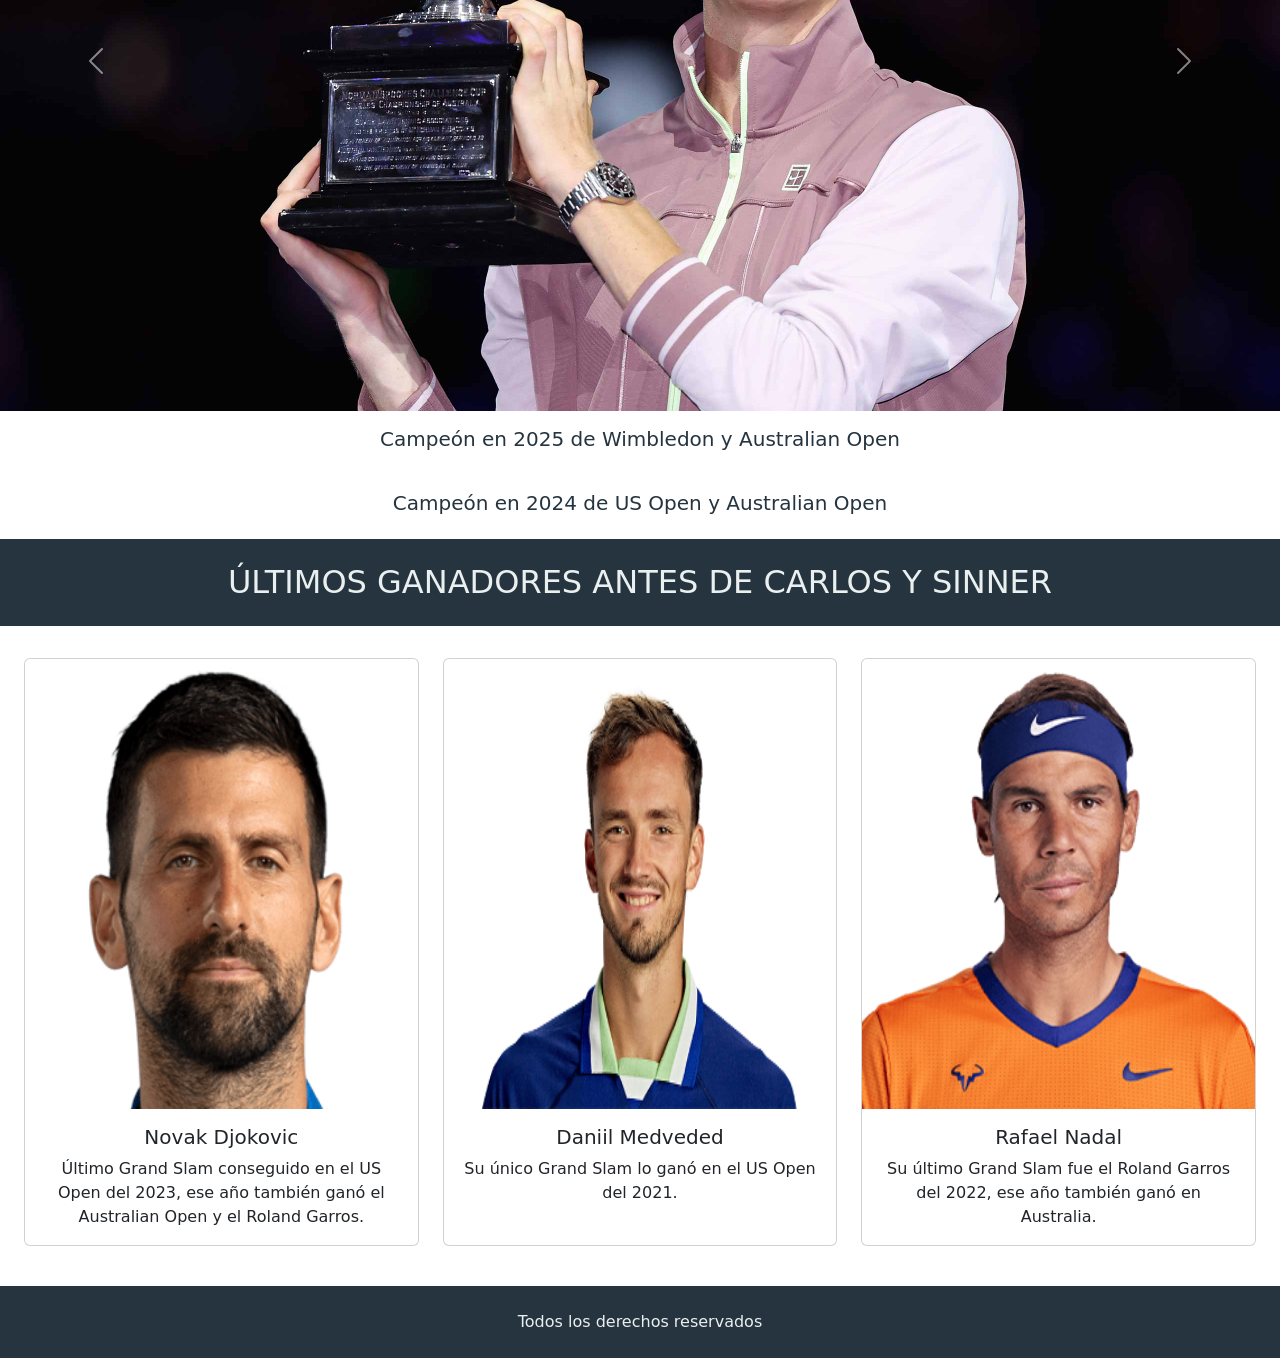
==== commit 509f292b: "cambios para la 3ra entrega" ====
--- a/pages/historia.html
+++ b/pages/historia.html
@@ -103,36 +103,42 @@
             ÚLTIMOS GANADORES ANTES DE CARLOS Y SINNER
         </h2>
         
-        <!-- Card con bootstrap -->
+        <!-- Cards con bootstrap -->
 
-        <section>
-            <div class="card-group p-4 text-center">
-                <div class="card">
-                    <img src="../img/djokovic.png" class="card-img-top " alt="foto de novak djokovic">
-                    <div class="card-body">
+        <div class="container-fluid p-4">
+            <div class="row text-center">
+                <div class="col-12 col-md-4 mb-3">
+                    <div class="card h-100">
+                        <img src="../img/djokovic.png" class="card-img-top" alt="foto de novak djokovic">
+                        <div class="card-body">
                         <h5 class="card-title">Novak Djokovic</h5>
-                        <p class="card-text">Último Grand Slam conseguido en el US Open del 2023, ese año también ganó el Australian Open y el Roland Garros.</p>
+                        <p class="card-text"> Último Grand Slam conseguido en el US Open del 2023, ese año también ganó el Australian Open y el Roland Garros.
+                        </p>
+                        </div>
                     </div>
                 </div>
-                <div class="card">
-                    <img src="../img/medvedev.png" class="card-img-top" alt="foto de daniil medveded">
-                    <div class="card-body">
-                        <h5 class="card-title">Daniil Medveded</h5>
-                        <p class="card-text">Su único Grand Slam lo ganó en el US Open del 2021.</p>
+                <div class="col-12 col-md-4 mb-3">
+                    <div class="card h-100">
+                        <img src="../img/medvedev.png" class="card-img-top" alt="foto de daniil medveded">
+                        <div class="card-body">
+                            <h5 class="card-title">Daniil Medveded</h5>
+                            <p class="card-text"> Su único Grand Slam lo ganó en el US Open del 2021.
+                            </p>
+                        </div>
                     </div>
                 </div>
-                <div class="card">
-                    <img src="../img/nadal.png" class="card-img-top" alt="foto de rafael nadal">
-                    <div class="card-body">
-                        <h5 class="card-title">Rafael Nadal</h5>
-                        <p class="card-text">Su último Grand Slam fue el Roland Garros del 2022, ese año también ganó en Australia.</p>
-                    </div>
+                <div class="col-12 col-md-4 mb-3">
+                    <div class="card h-100">
+                        <img src="../img/nadal.png" class="card-img-top" alt="foto de rafael nadal">
+                        <div class="card-body">
+                            <h5 class="card-title">Rafael Nadal</h5>
+                            <p class="card-text"> Su último Grand Slam fue el Roland Garros del 2022, ese año también ganó en Australia.
+                            </p>
+                        </div>
+                </div>
                 </div>
             </div>
-        </section>
-
-
-
+        </div>
 
         <!-- añadir flex a esta class y despues a cada div display flex y jc center -->
 
--- a/css/style.css
+++ b/css/style.css
@@ -1,16 +1,15 @@
-/* comentario en saas y css */
+@charset "UTF-8";
+/* Header */
 header {
   background-color: #25343F;
   display: flex;
   justify-content: space-between;
   align-items: center;
 }
-
 header a:hover {
   font-size: large;
   font-weight: bolder;
 }
-
 header a:visited {
   color: #25343F;
 }
@@ -20,6 +19,7 @@
   color: #EAEFEF !important;
 }
 
+/* Main */
 .titulo {
   background-color: #EAEFEF;
   color: #25343F;
@@ -28,6 +28,7 @@
   padding: 1rem;
 }
 
+/* Link del top mundial */
 .link {
   text-decoration: none;
   display: flex;
@@ -42,31 +43,39 @@
   text-align: center;
   width: 18rem;
   height: 5rem;
+  background-color: #EAEFEF;
+  transition: width 0.5s ease;
+  background-color: 1s ease;
   border: 3px solid #25343F;
   padding: 1rem;
   border-radius: 10px;
 }
 .link h3:hover {
+  width: 20rem;
   background-color: #25343F;
   font-size: xx-large;
   color: #EAEFEF;
 }
 
+/* Carrousel con Boostrap */
 .carousel-item {
   max-height: 700px;
 }
+.carousel-item img {
+  object-fit: cover;
+}
 
+/* Container de las cards*/
 .container {
   display: grid;
   grid-template-columns: 1fr;
   width: 100%;
-  max-width: 1100px;
+  max-width: 1400px;
   padding: 1.5rem;
   margin: 0 auto;
-  gap: 20px;
+  gap: 40px;
 }
-
-.card {
+.container .card {
   width: 100%;
   border-radius: 10px;
   overflow: hidden;
@@ -75,15 +84,14 @@
   cursor: default;
   transition: all 400ms ease;
 }
-
-.card:hover {
+.container .card:hover {
   box-shadow: 5px 5px 20px rgba(0, 0, 0, 0.4);
   transform: translateY(-3%);
 }
 
 .card img {
   width: 100%;
-  height: 320px;
+  height: 450px;
 }
 .card .contenido {
   padding: 15px;
@@ -91,7 +99,7 @@
 }
 .card .contenido p {
   line-height: 1.5;
-  color: #6a6a6a;
+  color: #25343F;
 }
 .card .contenido h3 {
   font-weight: 400;
@@ -102,33 +110,17 @@
   display: inline-block;
   padding: 10px;
   margin-top: 10px;
-  color: #2fb4cc;
-  border: 1px solid #2fb4cc;
+  color: #25343F;
+  border: 1px solid #25343F;
   border-radius: 4px;
   transition: all 400ms ease;
 }
 .card .contenido a:hover {
-  background: #2fb4cc;
+  background: #25343F;
   color: #fff;
 }
 
-@media (min-width: 764px) {
-  .container {
-    grid-template-columns: repeat(2, 1fr);
-  }
-}
-@media (min-width: 1024px) {
-  .container {
-    grid-template-columns: repeat(3, 1fr);
-  }
-}
-footer {
-  text-align: center;
-  padding: 1.5rem;
-  background-color: #25343F;
-  color: #EAEFEF;
-}
-
+/* Sección de historia */
 #titulos {
   background-color: #25343F;
   color: #EAEFEF;
@@ -142,25 +134,46 @@
   color: #25343F;
 }
 
+/* Sección de torneos */
 .container-torneos {
   display: grid;
   grid-template-columns: 1fr;
   width: 100%;
-  max-width: 1100px;
+  max-width: 1300px;
   padding: 1.5rem;
   margin: 0 auto;
-  gap: 20px;
+  gap: 50px;
 }
 
+/* MQ de Tablet */
+@media (min-width: 764px) {
+  .container {
+    grid-template-columns: repeat(2, 1fr);
+  }
+}
 @media (min-width: 764px) {
   .container-torneos {
     grid-template-columns: repeat(2, 1fr);
   }
 }
+/*MQ de Desktop*/
+@media (min-width: 1024px) {
+  .container {
+    grid-template-columns: repeat(3, 1fr);
+  }
+}
 @media (min-width: 1024px) {
   .container-torneos {
     grid-template-columns: repeat(4, 1fr);
+    gap: 40px;
   }
+}
+/* Footer de todas las páginas */
+footer {
+  text-align: center;
+  padding: 1.5rem;
+  background-color: #25343F;
+  color: #EAEFEF;
 }
 
 /*# sourceMappingURL=style.css.map */
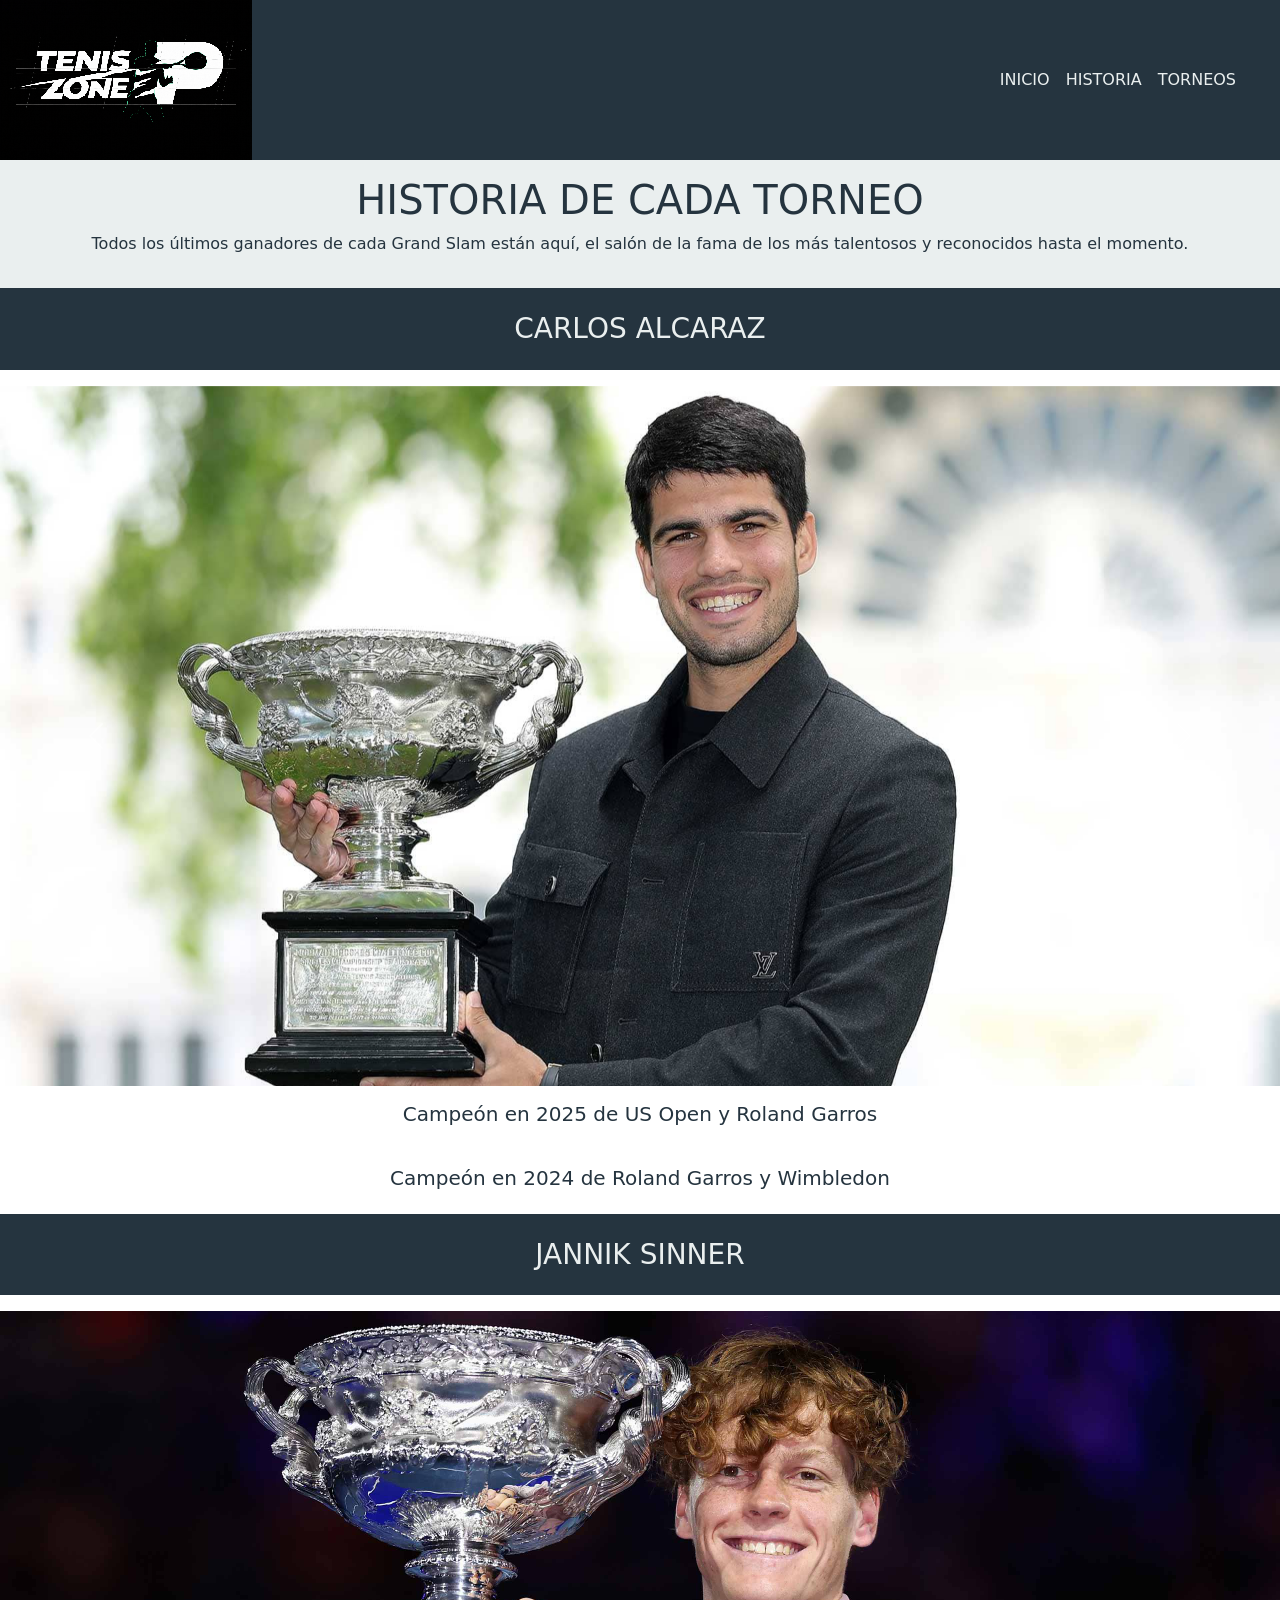
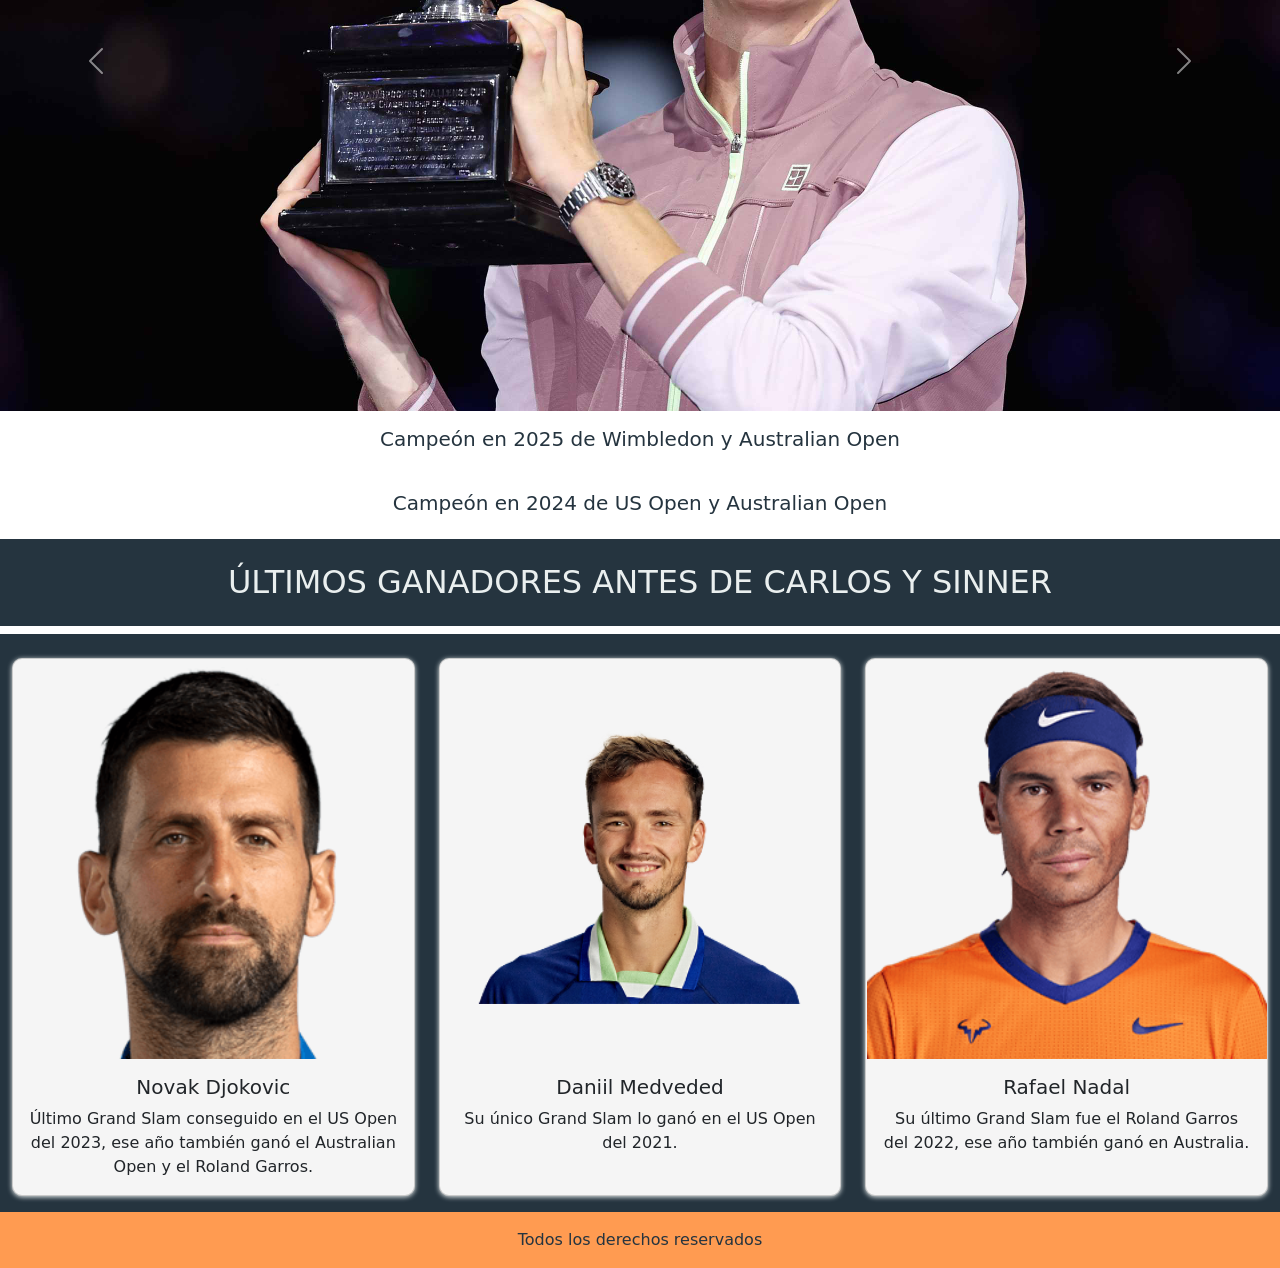
==== commit eb7ad6d3: "últimos cambios para la última entrega" ====
--- a/pages/historia.html
+++ b/pages/historia.html
@@ -105,8 +105,8 @@
         
         <!-- Cards con bootstrap -->
 
-        <div class="container-fluid p-4">
-            <div class="row text-center">
+        <div class="container-fluid ">
+            <div class="row pt-4 text-center">
                 <div class="col-12 col-md-4 mb-3">
                     <div class="card h-100">
                         <img src="../img/djokovic.png" class="card-img-top" alt="foto de novak djokovic">
--- a/css/style.css
+++ b/css/style.css
@@ -92,6 +92,7 @@
 .card img {
   width: 100%;
   height: 450px;
+  object-fit: contain;
 }
 .card .contenido {
   padding: 15px;
@@ -120,6 +121,10 @@
   color: #fff;
 }
 
+.suscripcion {
+  color: #EAEFEF;
+}
+
 /* Sección de historia */
 #titulos {
   background-color: #25343F;
@@ -139,10 +144,51 @@
   display: grid;
   grid-template-columns: 1fr;
   width: 100%;
-  max-width: 1300px;
+  max-width: 1500px;
   padding: 1.5rem;
   margin: 0 auto;
   gap: 50px;
+}
+.container-torneos .card {
+  width: 100%;
+  border-radius: 10px;
+  overflow: hidden;
+  background-color: whitesmoke;
+  box-shadow: 0px 1px 10px rgba(0, 0, 0, 0.2);
+  cursor: default;
+  transition: all 400ms ease;
+}
+.container-torneos .card img {
+  width: 100%;
+  height: 400px;
+  object-fit: contain;
+}
+.container-torneos .card:hover {
+  box-shadow: 5px 5px 20px rgba(0, 0, 0, 0.4);
+  transform: translateY(-3%);
+}
+
+.row {
+  background-color: #25343F;
+}
+.row .card {
+  width: 100%;
+  border-radius: 10px;
+  overflow: hidden;
+  background-color: whitesmoke;
+  box-shadow: 0px 1px 5px #EAEFEF;
+  cursor: default;
+  transition: all 400ms ease;
+}
+.row .card img {
+  width: 100%;
+  height: 400px;
+  object-fit: contain;
+}
+.row .card:hover {
+  background-color: #eaeaea;
+  transform: scale(1.02);
+  box-shadow: 0 8px 15px rgba(0, 0, 0, 0.15);
 }
 
 /* MQ de Tablet */
@@ -165,15 +211,15 @@
 @media (min-width: 1024px) {
   .container-torneos {
     grid-template-columns: repeat(4, 1fr);
-    gap: 40px;
+    gap: 50px;
   }
 }
 /* Footer de todas las páginas */
 footer {
   text-align: center;
-  padding: 1.5rem;
-  background-color: #25343F;
-  color: #EAEFEF;
+  padding: 1rem;
+  background-color: #FF9B51;
+  color: #25343F;
 }
 
 /*# sourceMappingURL=style.css.map */
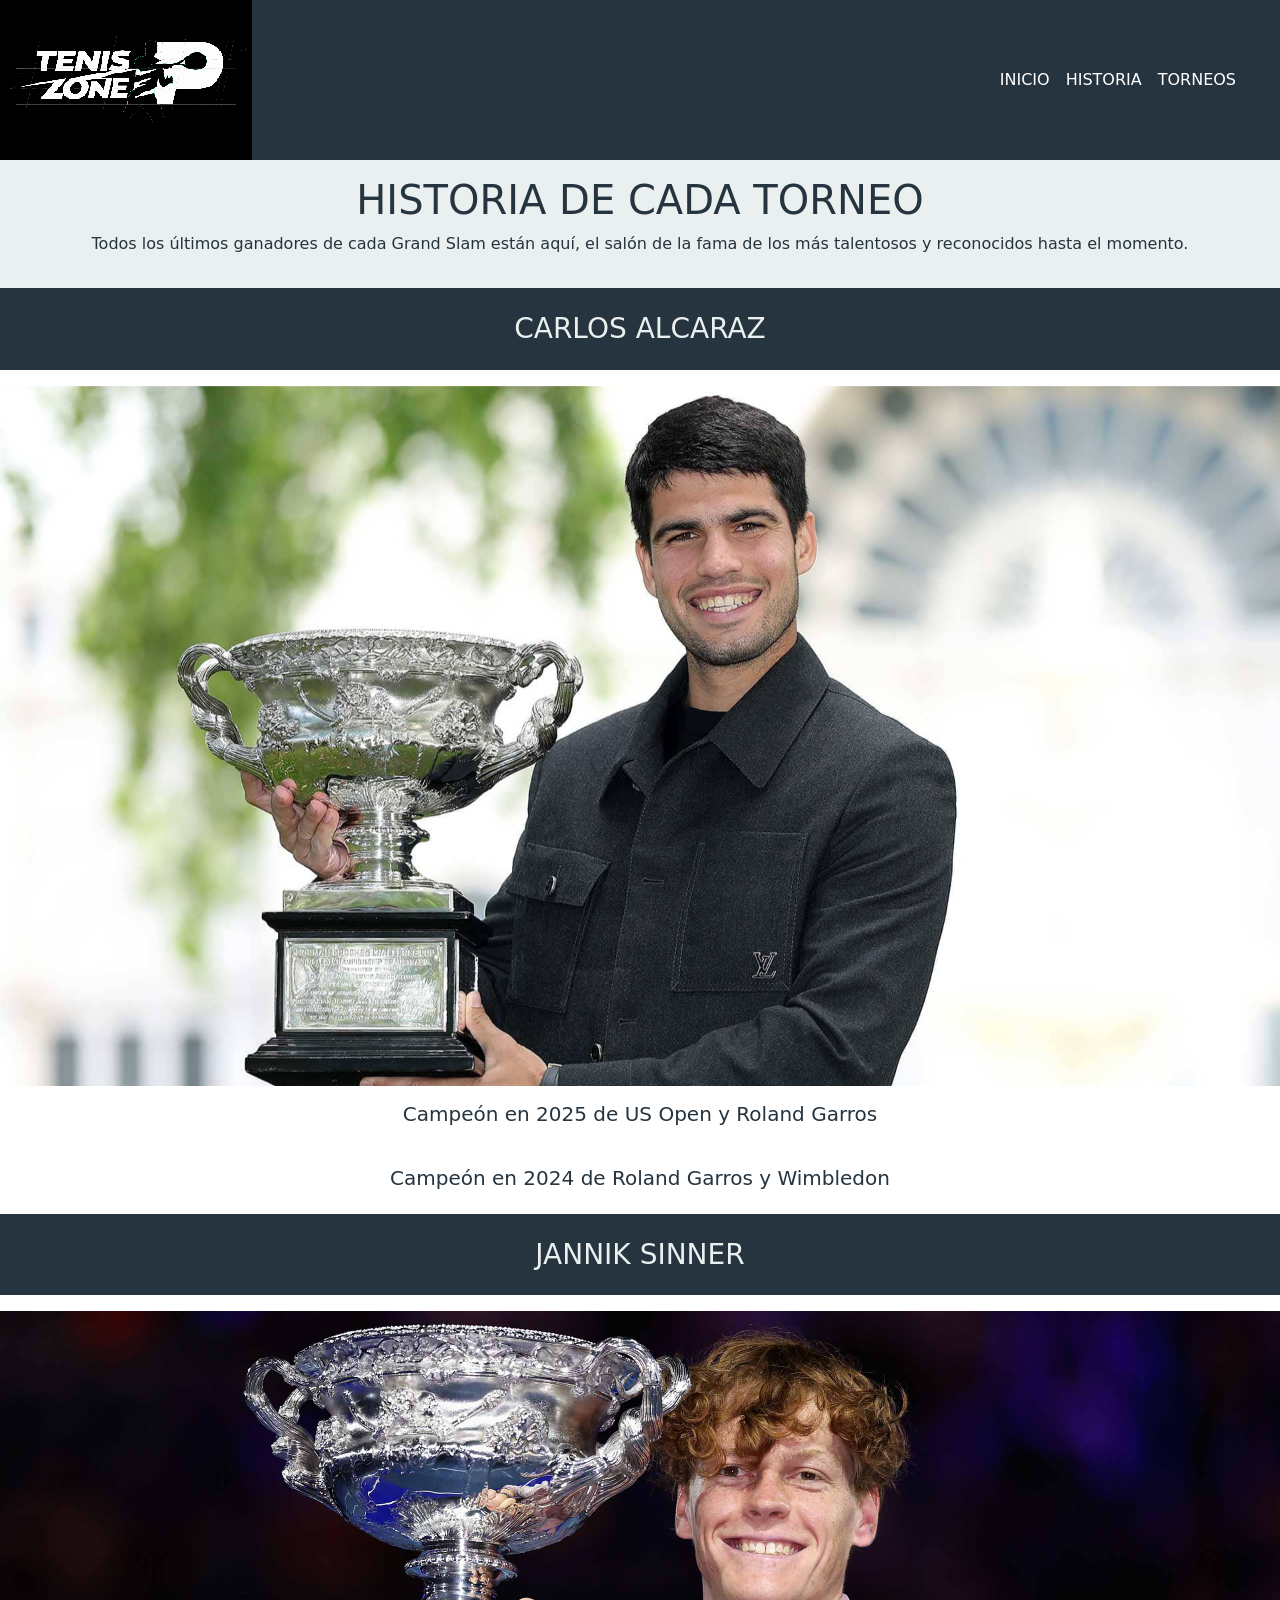
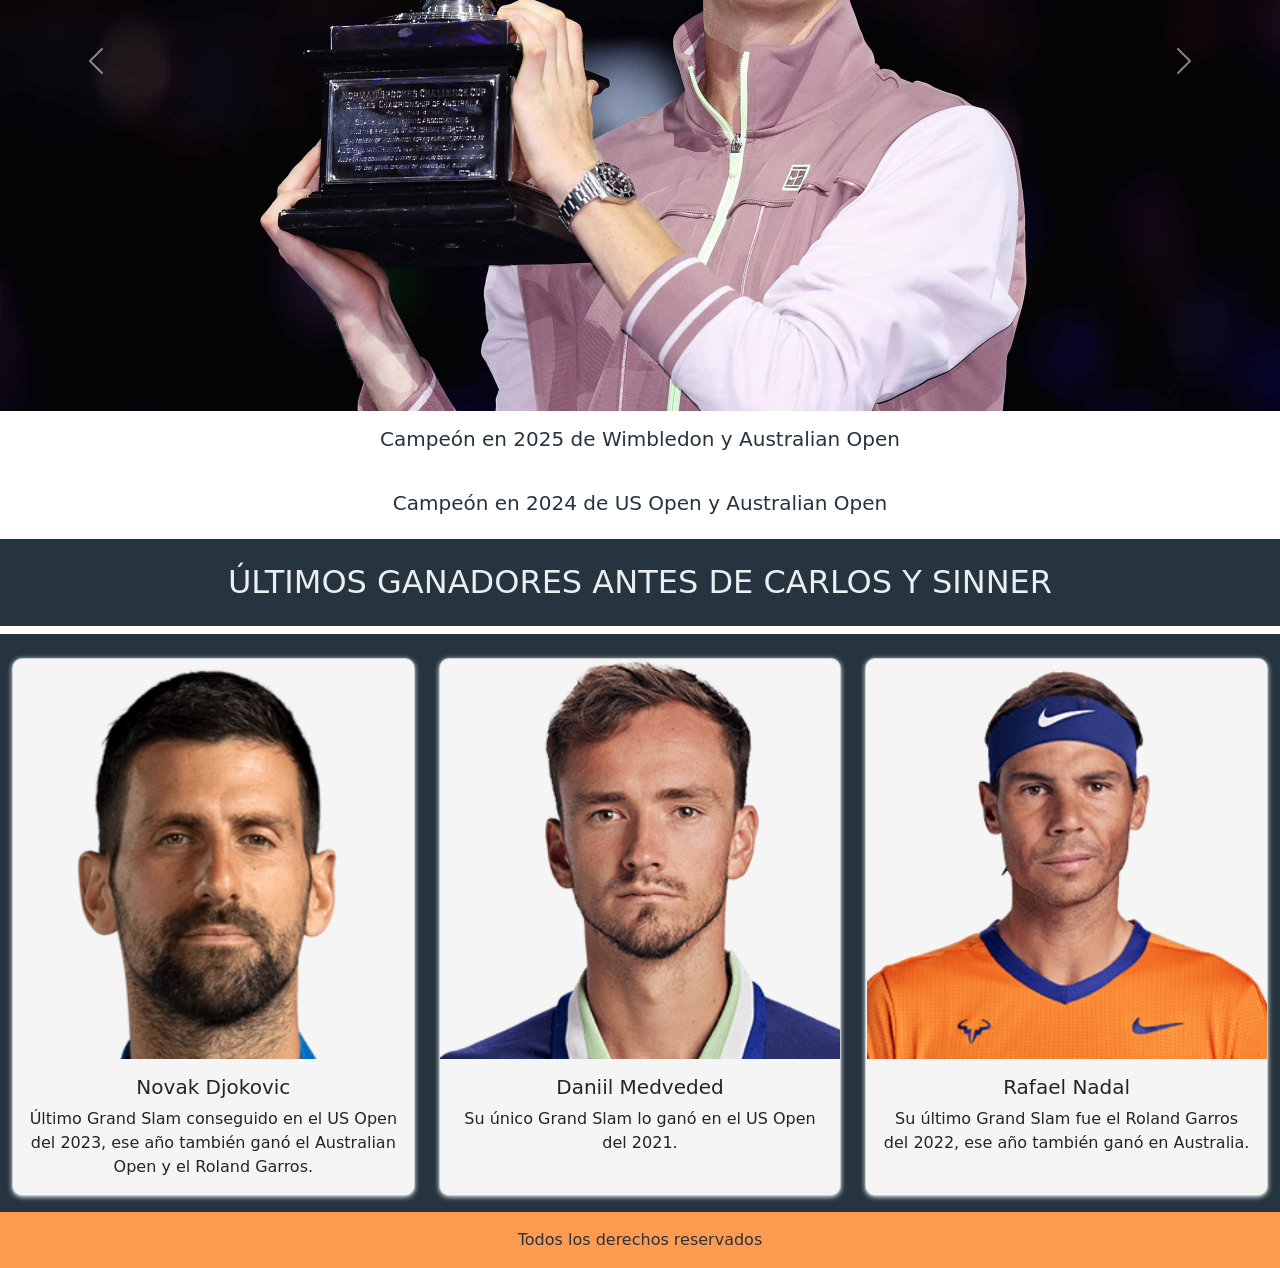
==== commit 2f435721: "últimos arreglos entrega final" ====
--- a/pages/historia.html
+++ b/pages/historia.html
@@ -10,28 +10,28 @@
 <body>
    
     <header>
-        <img src="../img/logo.png" alt="logo de la pagina">
+            <img src="../img/logo.png" alt="logo de la pagina">
 
-        <nav class="navbar navbar-expand-lg me-4">
-            <div class="container-fluid">
-                <button class="navbar-toggler" type="button" data-bs-toggle="collapse" data-bs-target="#navbarSupportedContent" aria-controls="navbarSupportedContent" aria-expanded="false" aria-label="Toggle navigation">
-                    <span class="navbar-toggler-icon"></span>
-                </button>
+            <nav class="navbar navbar-expand-lg navbar-dark me-4">
+                <div class="container-fluid">
+                    <button class="navbar-toggler" type="button" data-bs-toggle="collapse" data-bs-target="#navbarSupportedContent" aria-controls="navbarSupportedContent" aria-expanded="false" aria-label="Toggle navigation">
+                      <span class="navbar-toggler-icon"></span>
+                    </button>
                 <div class="collapse navbar-collapse" id="navbarSupportedContent">
-                    <ul class="navbar-nav me-auto mb-2 mb-lg-0">
-                        <li class="nav-item">
-                            <a class="nav-link active" aria-current="page" href="../index.html">INICIO</a>
-                        </li>
-                        <li class="nav-item">
-                            <a class="nav-link active" aria-current="page" href="historia.html">HISTORIA</a>
-                        </li>
-                        <li class="nav-item">
-                            <a class="nav-link active" aria-current="page" href="./torneos.html">TORNEOS</a>
-                        </li>
-                    </ul>
+                  <ul class="navbar-nav me-auto mb-2 mb-lg-0">
+                    <li class="nav-item">
+                        <a class="nav-link active" aria-current="page" href="../index.html">INICIO</a>
+                    </li>
+                    <li class="nav-item">
+                        <a class="nav-link active" aria-current="page" href="../pages/historia.html">HISTORIA</a>
+                    </li>
+                    <li class="nav-item">
+                        <a class="nav-link active" aria-current="page" href="../pages/torneos.html">TORNEOS</a>
+                    </li>
+                  </ul>
                 </div>
-            </div>
-        </nav>
+                </div>
+            </nav>
     </header>
    
         
--- a/css/style.css
+++ b/css/style.css
@@ -14,9 +14,8 @@
   color: #25343F;
 }
 
-.navbar .nav-link,
-.navbar .nav-link.active {
-  color: #EAEFEF !important;
+.navbar-toggler-icon {
+  background-image: url("data:image/svg+xml;charset=utf8,%3Csvg viewBox='0 0 30 30' xmlns='http://www.w3.org/2000/svg'%3E%3Cpath stroke='%23EAEFEF' stroke-width='2.5' stroke-linecap='round' d='M4 7h22M4 15h22M4 23h22'/%3E%3C/svg%3E") !important;
 }
 
 /* Main */
@@ -41,6 +40,7 @@
 .link h3 {
   color: #25343F;
   text-align: center;
+  justify-content: center;
   width: 18rem;
   height: 5rem;
   background-color: #EAEFEF;
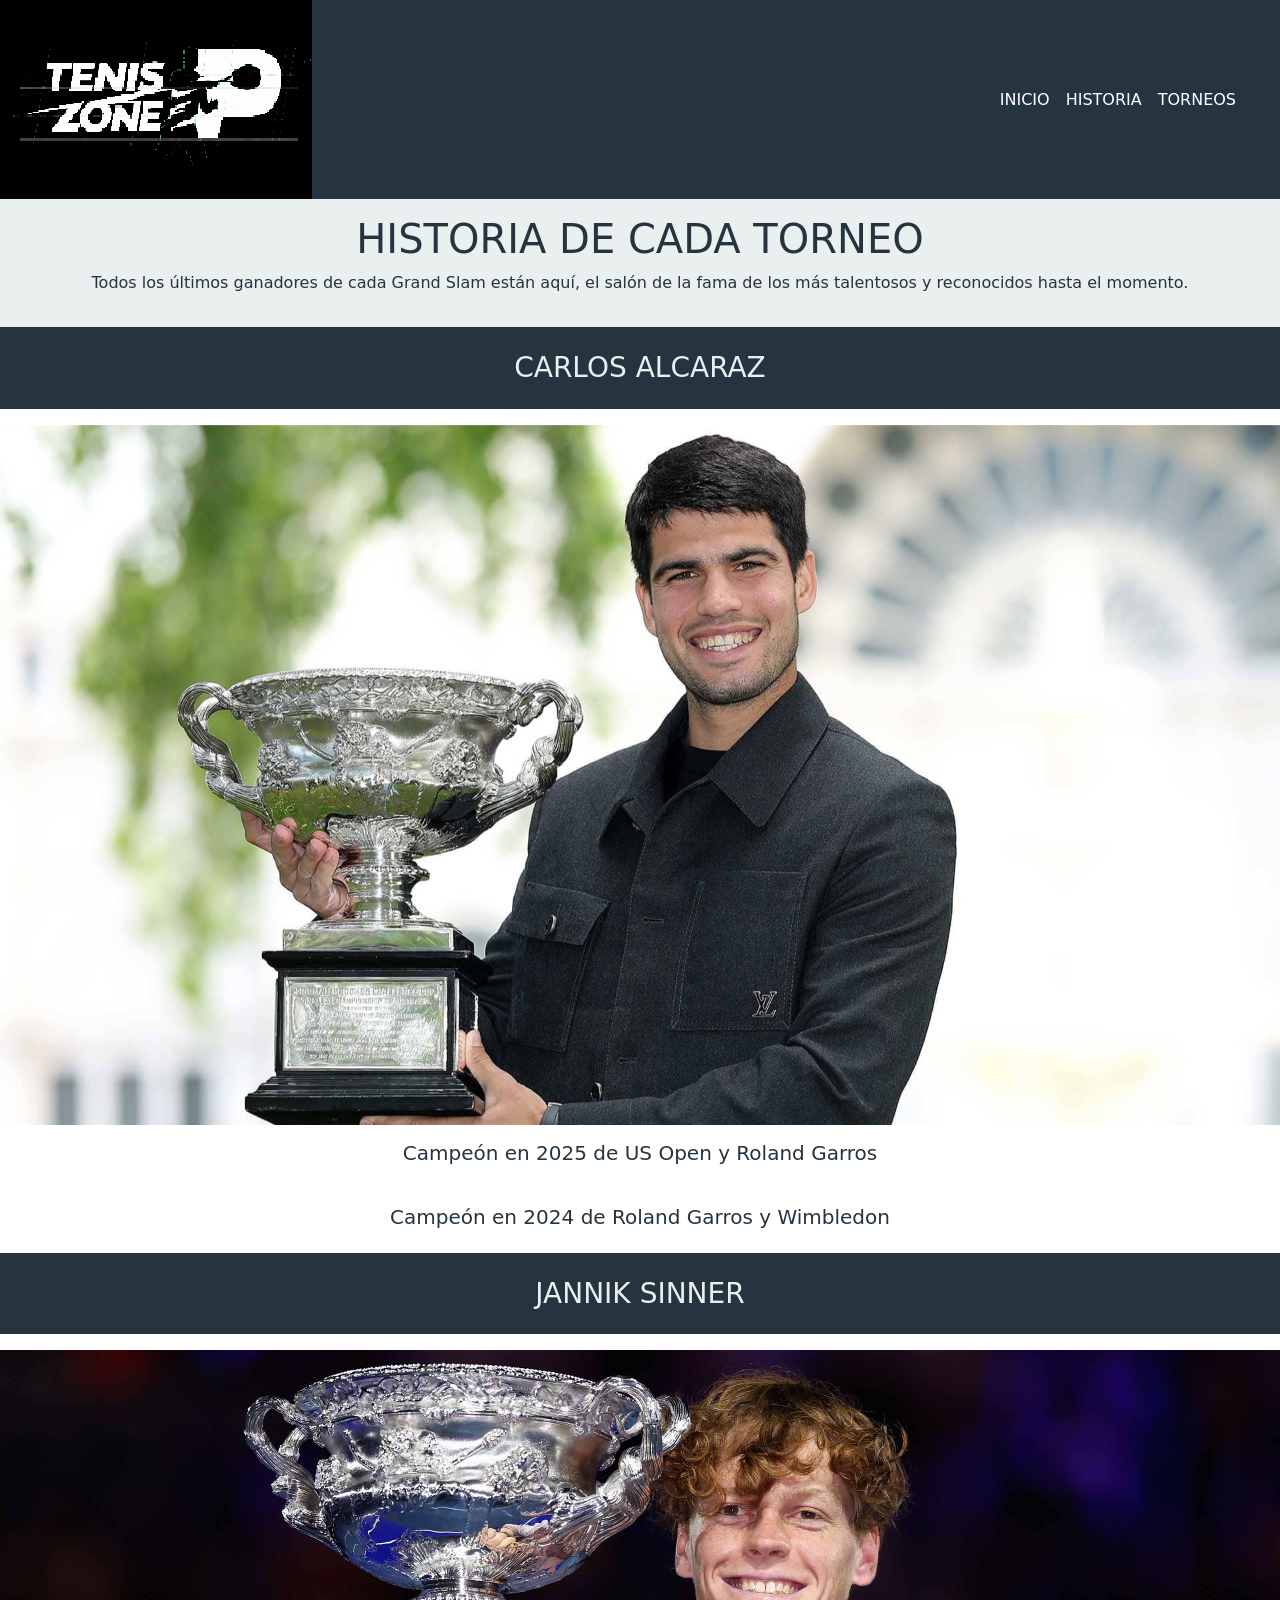
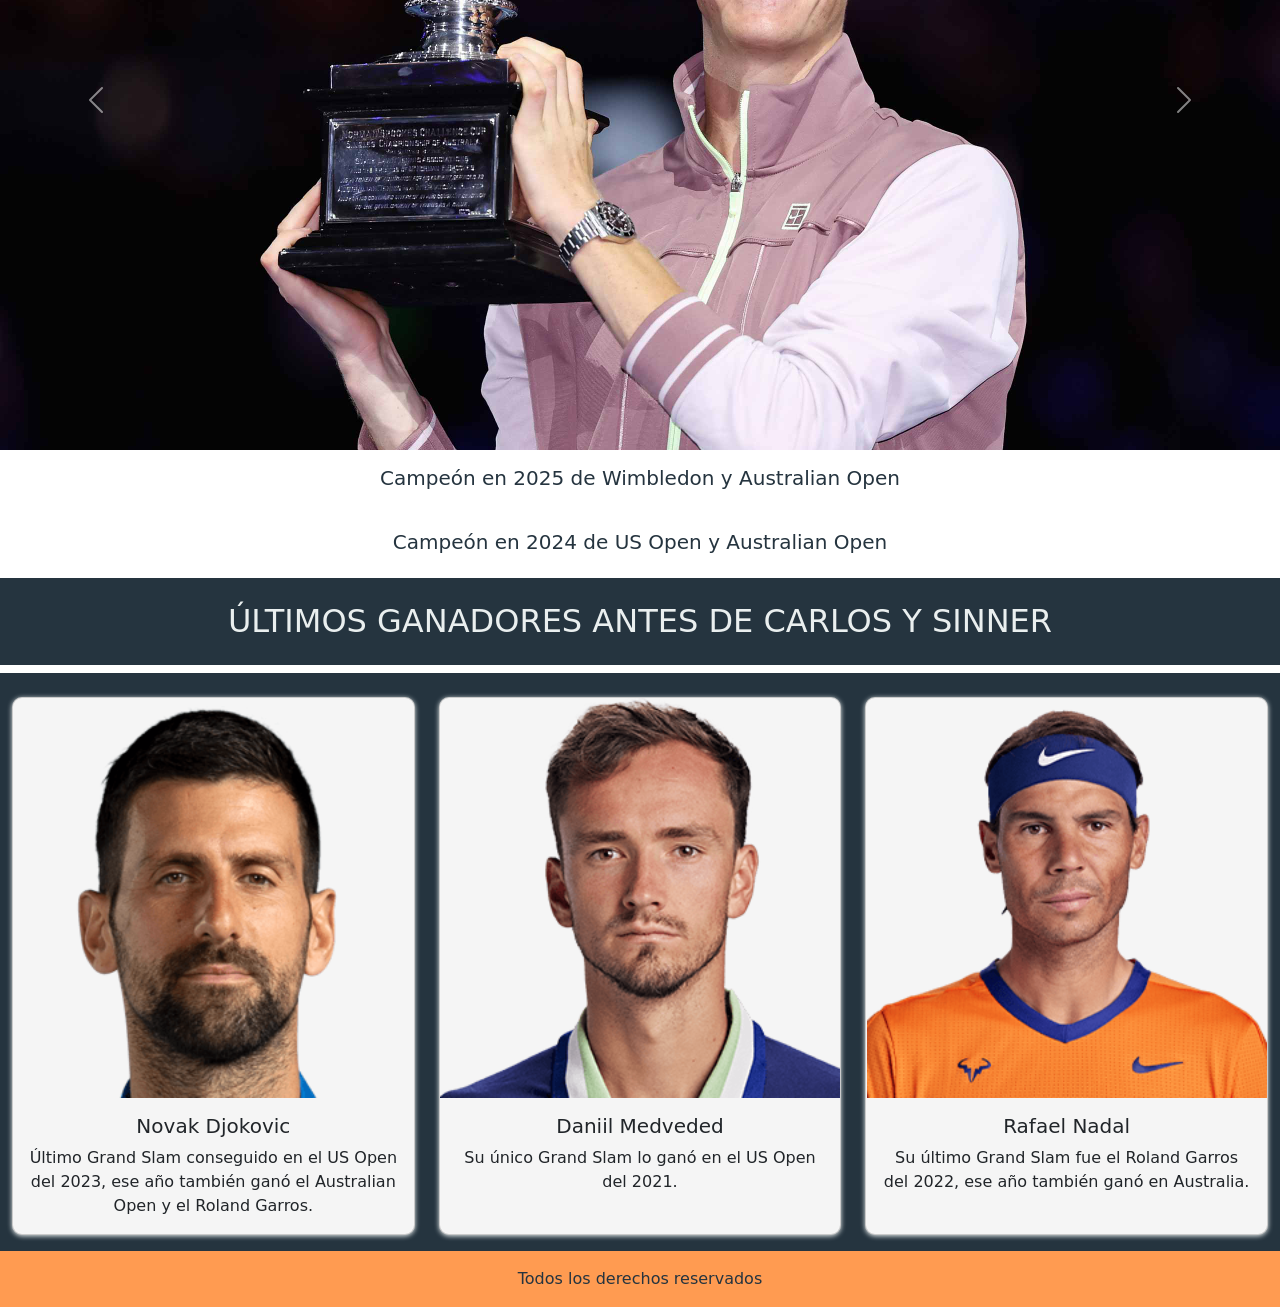
==== commit 7e2f5546: "última edición, entrega final" ====
--- a/pages/historia.html
+++ b/pages/historia.html
@@ -10,7 +10,9 @@
 <body>
    
     <header>
-            <img src="../img/logo.png" alt="logo de la pagina">
+            <a href="../index.html">
+                <img src="../img/logo.png" alt="logo de la pagina">
+            </a href="../index.html">
 
             <nav class="navbar navbar-expand-lg navbar-dark me-4">
                 <div class="container-fluid">
--- a/css/style.css
+++ b/css/style.css
@@ -1,5 +1,9 @@
 @charset "UTF-8";
 /* Header */
+a img {
+  cursor: pointer;
+}
+
 header {
   background-color: #25343F;
   display: flex;
@@ -16,6 +20,14 @@
 
 .navbar-toggler-icon {
   background-image: url("data:image/svg+xml;charset=utf8,%3Csvg viewBox='0 0 30 30' xmlns='http://www.w3.org/2000/svg'%3E%3Cpath stroke='%23EAEFEF' stroke-width='2.5' stroke-linecap='round' d='M4 7h22M4 15h22M4 23h22'/%3E%3C/svg%3E") !important;
+}
+
+.navbar {
+  height: auto;
+}
+
+.navbar-nav {
+  align-items: flex-start;
 }
 
 /* Main */
